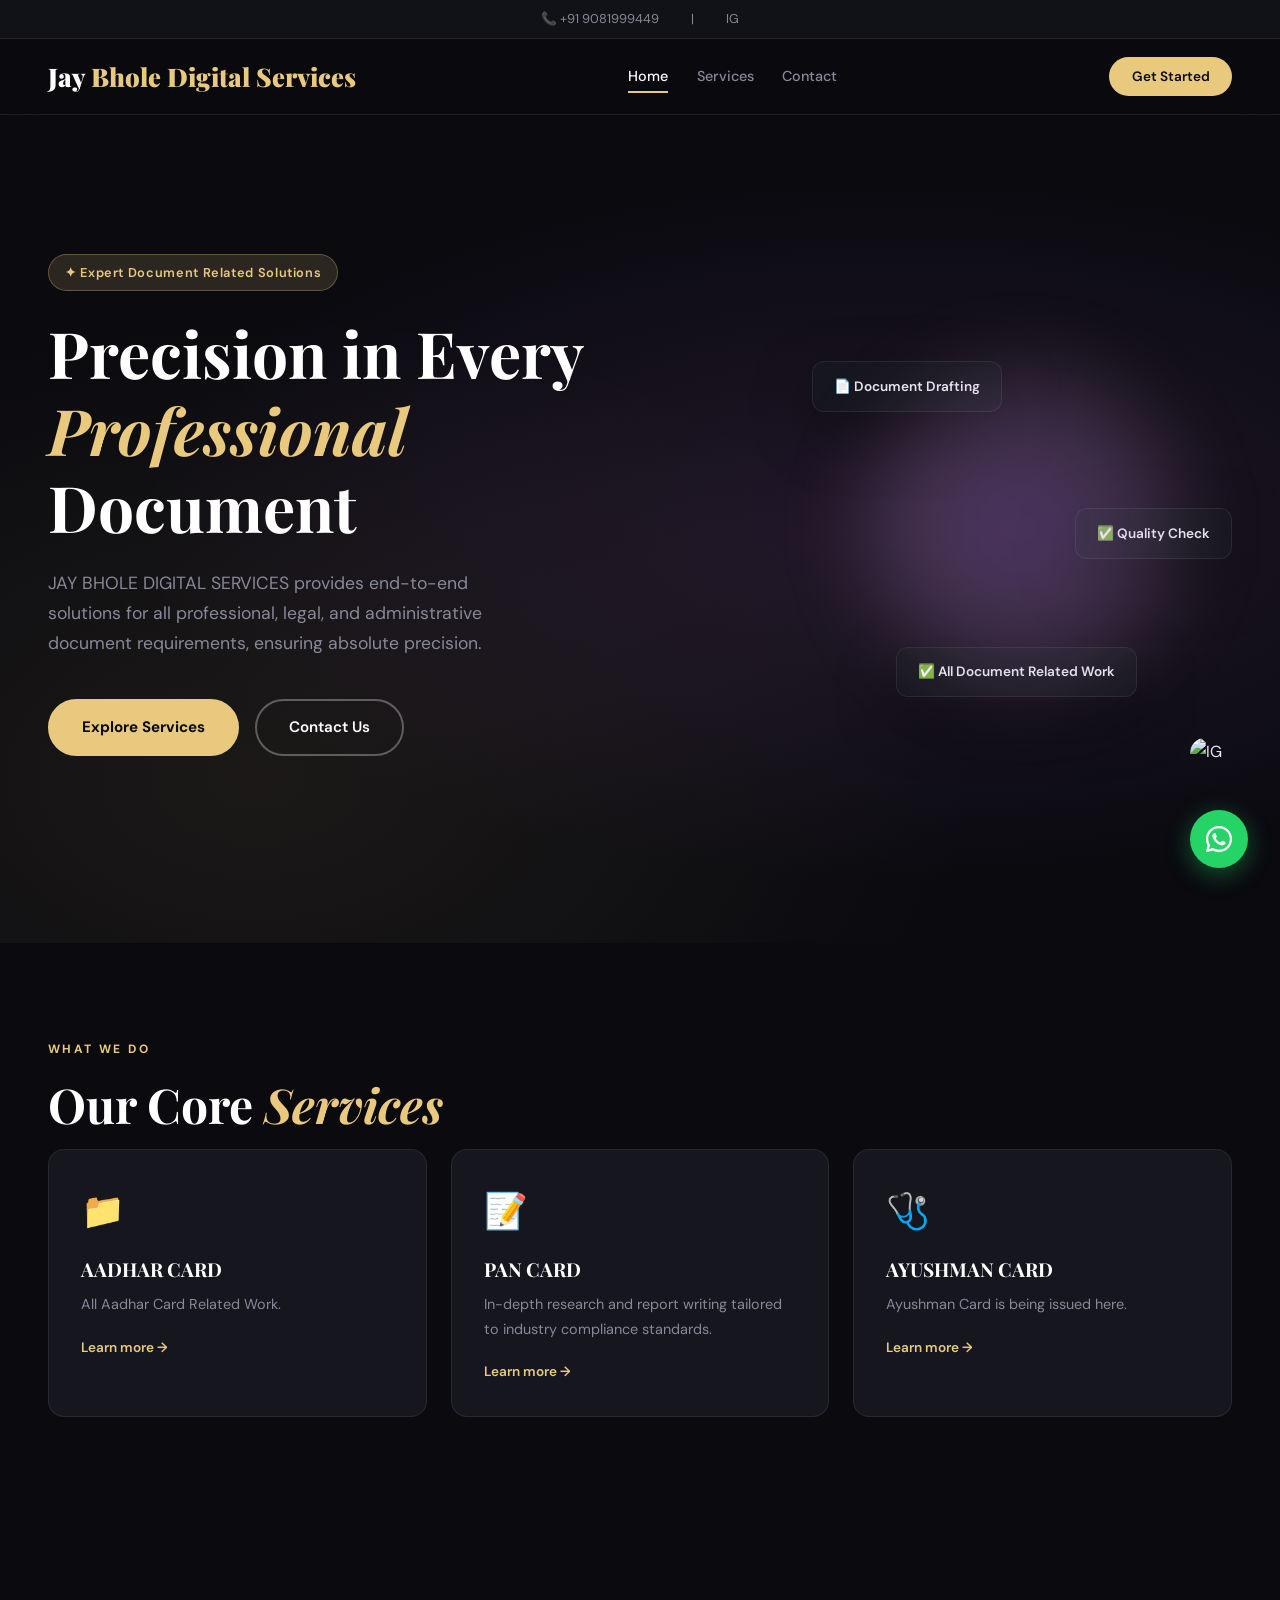
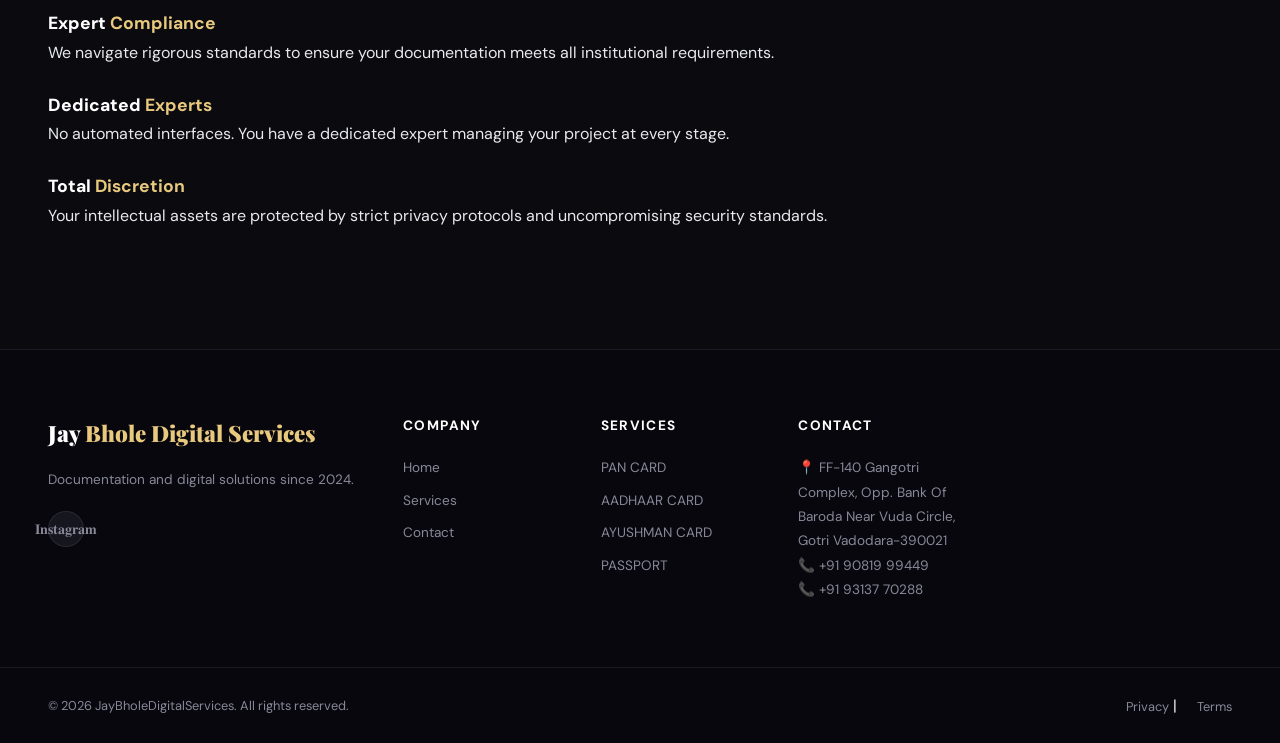
==== index.html @ 0742d1b3 "Update index.html" ====
<!DOCTYPE html>
<html lang="en">
<head>
  <meta charset="UTF-8" />
  <meta name="viewport" content="width=device-width, initial-scale=1.0"/>
  <title>Jay Bhole Digital Services</title>
  <link rel="preconnect" href="https://fonts.googleapis.com">
  <link href="https://fonts.googleapis.com/css2?family=Playfair+Display:wght@700;900&family=DM+Sans:wght@300;400;500;600&display=swap" rel="stylesheet">
  <link rel="stylesheet" href="style.css">
</head>
<body>

  <!-- HEADER -->
  
  <div class="topbar">
    <span>📞 +91 9081999449</span> |
    <div class="topbar-social">
    <a href="https://www.instagram.com/jay_bhole_digital_services_/">IG</a>
    </div>
  </div>

  <!-- NAVIGATION BAR -->
  
  <nav class="navbar" id="navbar">
    <a href="index.html" class="logo">Jay <span>Bhole</span><span> Digital</span> <span>Services</span></a>
    <div class="nav-links" id="navLinks">
      <a href="index.html" class="active">Home</a>
      <a href="services.html">Services</a>
      <a href="contact.html">Contact</a>
    </div>
    <a href="contact.html" class="btn-nav">Get Started</a>
    <button class="hamburger" onclick="toggleMenu()">☰</button>
  </nav>

  <!-- HERO SECTION -->
  
  <section class="hero">
    <div class="hero-bg"></div>
    <div class="hero-content">
      <span class="badge">✦ Expert Document Related Solutions</span>
      <h1>Precision in Every<br><em>Professional</em> Document</h1>
      <p>JAY BHOLE DIGITAL SERVICES provides end-to-end solutions for all professional, legal, and administrative document requirements, ensuring absolute precision.</p>
      <div class="hero-btns">
        <a href="services.html" class="btn-primary">Explore Services</a>
        <a href="contact.html" class="btn-outline">Contact Us</a>
      </div>
    </div>
    <div class="hero-visual">
      <div class="hero-card card1">📄 Document Drafting</div>
      <div class="hero-card card2">✅ Quality Check</div>
      <div class="hero-card card3">✅ All Document Related Work</div>
      <div class="hero-orb"></div>
    </div>
  </section>

  <!-- WHAT WE DO -->
  
  <section class="section services-preview">
    <div class="section-label">What We Do</div>
    <h2 class="section-title">Our Core <em>Services</em></h2>
    <div class="cards-grid">
      <div class="card">
        <div class="card-icon">📁</div>
        <h3>AADHAR CARD</h3>
        <p>All Aadhar Card Related Work.</p>
        <a href="services.html">Learn more →</a>
      </div>
      <div class="card">
        <div class="card-icon">📝</div>
        <h3>PAN CARD</h3>
        <p>In-depth research and report writing tailored to industry compliance standards.</p>
        <a href="services.html">Learn more →</a>
      </div>
      <div class="card">
        <div class="card-icon">🩺</div>
        <h3>AYUSHMAN CARD</h3>
        <p>Ayushman Card is being issued here.</p>
        <a href="services.html">Learn more →</a>
      </div>
    </div>
  </section>

  <!-- WHY CHOOSE US -->
  <section class="section why-us">
<div class="why-point">
  <p><strong>Expert<span> Compliance</span><br></strong> We navigate rigorous standards to ensure your documentation meets all institutional requirements.</p>
</div>

<div class="why-point">
  <p><strong>Dedicated<span> Experts</span><br></strong> No automated interfaces. You have a dedicated expert managing your project at every stage.</p>
</div>

<div class="why-point">
  <p><strong>Total<span> Discretion</span><br></strong> Your intellectual assets are protected by strict privacy protocols and uncompromising security standards.</p>
</div>
  </section>

  <!-- FOOTER -->
  <footer class="footer">
    <div class="footer-top">
      <div class="footer-col">
        <div class="logo">Jay<span> Bhole</span><span> Digital</span> <span>Services</span></div>
        <p>Documentation and digital solutions since 2024.</p>
        <div class="social-links">
          <a href="https://www.instagram.com/jay_bhole_digital_services_/">𝐈𝐧𝐬𝐭𝐚𝐠𝐫𝐚𝐦</a>
        </div>
      </div>
      <div class="footer-col">
        <h4>Company</h4>
        <a href="index.html">Home</a>
        <a href="services.html">Services</a>
        <a href="contact.html">Contact</a>
      </div>
      <div class="footer-col">
        <h4>Services</h4>
        <a href="services.html">PAN CARD</a>
        <a href="services.html">AADHAAR CARD</a>
        <a href="services.html">AYUSHMAN CARD</a>
        <a href="services.html">PASSPORT</a>
      </div>
      <div class="footer-col">
        <h4>Contact</h4>
        <p>📍 FF-140 Gangotri Complex, Opp. Bank Of Baroda Near Vuda Circle, Gotri Vadodara-390021</p>
        <p>📞 +91 90819 99449</p>
        <p>📞 +91 93137 70288</p>
      </div>
    </div>
    <div class="footer-bottom">
      <p>© 2026 JayBholeDigitalServices. All rights reserved.</p>
      <div><a href="privacy.html">Privacy</a> | <a href="terms.html">Terms</a></div>
    </div>
  </footer>
  
<!-- INSTAGRAM -->
  
  <a href="https://www.instagram.com/jay_bhole_digital_services_/" class="float-insta" target="_blank">
    <img src="https://upload.wikimedia.org/wikipedia/commons/e/e7/Instagram_logo_2016.svg" alt="IG">
  </a>

  
  <!-- WHATSAPP -->
  
  <a href="https://wa.me/919081999449" class="whatsapp-float" target="_blank">
    <svg viewBox="0 0 32 32" fill="white" width="30" height="30">
      <path d="M16 2C8.268 2 2 8.268 2 16c0 2.49.655 4.829 1.8 6.85L2 30l7.35-1.775A13.94 13.94 0 0 0 16 30c7.732 0 14-6.268 14-14S23.732 2 16 2zm0 25.5a11.44 11.44 0 0 1-5.82-1.587l-.418-.247-4.36 1.053 1.083-4.243-.272-.435A11.46 11.46 0 0 1 4.5 16C4.5 9.649 9.649 4.5 16 4.5S27.5 9.649 27.5 16 22.351 27.5 16 27.5zm6.29-8.46c-.344-.172-2.036-1.004-2.352-1.118-.316-.115-.546-.172-.776.172-.23.344-.892 1.118-1.093 1.348-.2.23-.402.258-.746.086-.344-.172-1.452-.535-2.768-1.708-1.022-.912-1.713-2.038-1.913-2.382-.2-.344-.021-.53.15-.701.154-.154.344-.402.516-.603.172-.2.23-.344.344-.573.115-.23.057-.43-.029-.603-.086-.172-.776-1.87-1.063-2.56-.28-.672-.564-.58-.776-.59l-.66-.011a1.267 1.267 0 0 0-.918.43c-.316.344-1.207 1.18-1.207 2.876s1.235 3.337 1.407 3.567c.172.23 2.43 3.71 5.886 5.204.823.355 1.466.567 1.967.726.826.263 1.578.226 2.172.137.662-.099 2.036-.832 2.323-1.635.287-.803.287-1.491.2-1.635-.086-.143-.315-.23-.66-.402z"/>
    </svg>
  </a>

  <!-- BACK TO TOP -->
  
  <button class="back-to-top" id  ="backTop" onclick="window.scrollTo({top:0,behavior:'smooth'})">↑</button>


  <script src="main.js"></script>
  
</body>
</html>
---- style.css ----
/* =============================================
   NEXACORE — Global Stylesheet
   ============================================= */

@import url('https://fonts.googleapis.com/css2?family=Playfair+Display:ital,wght@0,700;0,900;1,700&family=DM+Sans:wght@300;400;500;600&display=swap');

:root {
  --dark: #0a0a0f;
  --dark2: #111118;
  --card-bg: #16161f;
  --border: rgba(255,255,255,0.08);
  --accent: #e8c97e;
  --accent2: #c084fc;
  --text: #e8e8f0;
  --muted: #888899;
  --white: #ffffff;
  --radius: 16px;
  --shadow: 0 20px 60px rgba(0,0,0,0.4);
}

*, *::before, *::after { box-sizing: border-box; margin: 0; padding: 0; }

html { scroll-behavior: smooth; }

body {
  font-family: 'DM Sans', sans-serif;
  background: var(--dark);
  color: var(--text);
  line-height: 1.7;
  overflow-x: hidden;
}

h1, h2, h3 { font-family: 'Playfair Display', serif; line-height: 1.2; }
em { font-style: italic; color: var(--accent); }
a { text-decoration: none; color: inherit; }
img { max-width: 100%; }

/* ---- TOPBAR ---- */
.topbar {
  background: var(--dark2);
  border-bottom: 1px solid var(--border);
  display: flex; align-items: center; justify-content: center; gap: 2rem;
  padding: 8px 2rem; font-size: 0.8rem; color: var(--muted);
  flex-wrap: wrap;
}
.topbar-social { display: flex; gap: 1rem; }
.topbar-social a { color: var(--muted); transition: color .2s; }
.topbar-social a:hover { color: var(--accent); }

/* ---- NAVBAR ---- */
.navbar {
  position: sticky; top: 0; z-index: 1000;
  display: flex; align-items: center; justify-content: space-between;
  padding: 1rem 3rem;
  background: rgba(10,10,15,0.92);
  backdrop-filter: blur(20px);
  border-bottom: 1px solid var(--border);
  transition: all 0.3s;
}
.navbar.scrolled { padding: 0.6rem 3rem; box-shadow: 0 4px 30px rgba(0,0,0,0.5); }
.logo { font-family: 'Playfair Display', serif; font-size: 1.6rem; font-weight: 900; color: var(--white); }
.logo span { color: var(--accent); }
.nav-links { display: flex; gap: 1.8rem; }
.nav-links a { font-size: 0.9rem; font-weight: 500; color: var(--muted); transition: color .2s; position: relative; }
.nav-links a::after { content:''; position:absolute; bottom:-4px; left:0; width:0; height:2px; background:var(--accent); transition:width .3s; }
.nav-links a:hover, .nav-links a.active { color: var(--white); }
.nav-links a:hover::after, .nav-links a.active::after { width: 100%; }
.btn-nav {
  background: var(--accent); color: var(--dark);
  padding: 0.5rem 1.4rem; border-radius: 50px;
  font-size: 0.85rem; font-weight: 600; transition: transform .2s, opacity .2s;
}
.btn-nav:hover { opacity: 0.85; transform: translateY(-1px); }
.hamburger { display: none; background: none; border: none; color: var(--white); font-size: 1.5rem; cursor: pointer; }

/* ---- BUTTONS ---- */
.btn-primary {
  display: inline-block;
  background: var(--accent); color: var(--dark);
  padding: 0.85rem 2rem; border-radius: 50px;
  font-weight: 700; font-size: 0.95rem; transition: all .2s;
  border: 2px solid var(--accent);
}
.btn-primary:hover { background: transparent; color: var(--accent); transform: translateY(-2px); }

.btn-outline {
  display: inline-block;
  background: transparent; color: var(--white);
  padding: 0.85rem 2rem; border-radius: 50px;
  font-weight: 600; font-size: 0.95rem;
  border: 2px solid rgba(255,255,255,0.3); transition: all .2s;
}
.btn-outline:hover { border-color: var(--accent); color: var(--accent); transform: translateY(-2px); }

/* ---- HERO ---- */
.hero {
  min-height: 92vh; display: flex; align-items: center; justify-content: space-between;
  padding: 5rem 3rem;
  position: relative; overflow: hidden;
  gap: 3rem;
}
.hero-bg {
  position: absolute; inset: 0; z-index: 0;
  background: radial-gradient(ellipse at 70% 50%, rgba(200,120,240,0.12) 0%, transparent 60%),
              radial-gradient(ellipse at 20% 80%, rgba(232,201,126,0.08) 0%, transparent 50%);
}
.hero-content { position: relative; z-index: 1; max-width: 600px; }
.badge {
  display: inline-block; background: rgba(232,201,126,0.15); color: var(--accent);
  border: 1px solid rgba(232,201,126,0.3); padding: 0.4rem 1rem; border-radius: 50px;
  font-size: 0.8rem; font-weight: 600; margin-bottom: 1.5rem; letter-spacing: 0.05em;
}
.hero h1 { font-size: clamp(2.5rem, 5vw, 4rem); color: var(--white); margin-bottom: 1.5rem; }
.hero p { font-size: 1.1rem; color: var(--muted); margin-bottom: 2.5rem; max-width: 480px; }
.hero-btns { display: flex; gap: 1rem; flex-wrap: wrap; margin-bottom: 3rem; }
.hero-stats { display: flex; gap: 2.5rem; }
.hero-stats div { display: flex; flex-direction: column; }
.hero-stats strong { font-size: 1.8rem; font-family: 'Playfair Display', serif; color: var(--accent); }
.hero-stats span { font-size: 0.8rem; color: var(--muted); }

.hero-visual { position: relative; z-index: 1; flex: 1; max-width: 420px; height: 420px; }
.hero-orb {
  width: 320px; height: 320px; border-radius: 50%;
  background: radial-gradient(circle, rgba(192,132,252,0.3), rgba(232,201,126,0.1));
  position: absolute; top: 50%; left: 50%; transform: translate(-50%,-50%);
  filter: blur(40px); animation: pulse 4s ease-in-out infinite alternate;
}
@keyframes pulse { from { transform: translate(-50%,-50%) scale(1); } to { transform: translate(-50%,-50%) scale(1.15); } }

.hero-card {
  position: absolute; background: var(--card-bg); border: 1px solid var(--border);
  padding: 0.8rem 1.3rem; border-radius: 12px; font-size: 0.85rem; font-weight: 600;
  backdrop-filter: blur(10px); box-shadow: var(--shadow);
  animation: float 3s ease-in-out infinite;
}
.hero-card.card1 { top: 10%; left: 0; animation-delay: 0s; }
.hero-card.card2 { top: 45%; right: 0; animation-delay: 0.8s; }
.hero-card.card3 { bottom: 10%; left: 20%; animation-delay: 1.5s; }
@keyframes float { 0%,100% { transform: translateY(0); } 50% { transform: translateY(-12px); } }

/* ---- TRUSTED ---- */
.trusted {
  background: var(--dark2); border-top: 1px solid var(--border); border-bottom: 1px solid var(--border);
  padding: 2.5rem 3rem; text-align: center;
}
.trusted p { color: var(--muted); font-size: 0.85rem; margin-bottom: 1.5rem; letter-spacing: 0.1em; text-transform: uppercase; }
.trust-logos { display: flex; justify-content: center; gap: 3rem; flex-wrap: wrap; }
.trust-logos span { font-family: 'Playfair Display', serif; font-weight: 700; color: rgba(255,255,255,0.2); font-size: 1rem; letter-spacing: 0.15em; transition: color .3s; cursor: default; }
.trust-logos span:hover { color: var(--accent); }

/* ---- SECTIONS ---- */
.section { padding: 6rem 3rem; }
.section-label { font-size: 0.75rem; font-weight: 700; letter-spacing: 0.2em; text-transform: uppercase; color: var(--accent); margin-bottom: 1rem; }
.section-title { font-size: clamp(2rem, 4vw, 3rem); color: var(--white); margin-bottom: 1rem; }
.section-sub { color: var(--muted); max-width: 520px; margin-bottom: 3rem; }

/* ---- CARDS GRID ---- */
.cards-grid {
  display: grid; grid-template-columns: repeat(auto-fill, minmax(280px, 1fr)); gap: 1.5rem;
}
.card {
  background: var(--card-bg); border: 1px solid var(--border); border-radius: var(--radius);
  padding: 2rem; transition: all 0.3s;
}
.card:hover { transform: translateY(-6px); border-color: rgba(232,201,126,0.3); box-shadow: 0 20px 40px rgba(0,0,0,0.4); }
.card-icon { font-size: 2.2rem; margin-bottom: 1rem; }
.card h3 { font-size: 1.2rem; color: var(--white); margin-bottom: 0.7rem; }
.card p { color: var(--muted); font-size: 0.9rem; margin-bottom: 1rem; }
.card a { color: var(--accent); font-size: 0.85rem; font-weight: 600; }
.card a:hover { text-decoration: underline; }

/* ---- WHY US ---- */
/* Styling for the NexaCore-style bolding in text */
.why-point p strong {
    font-weight: 800;
    color: var(--white); /* Keeps the first part white/bold */
    font-size: 1.1rem;   /* Makes it stand out slightly */
}

.why-point p span {
    color: var(--accent); /* This is your gold/green NexaCore color */
    font-weight: 700;
    text-transform: capitalize; /* Optional: ensures it looks neat */
}

/* Adds some spacing between the points */
.why-point {
    margin-bottom: 1.5rem;
}




/* ---- CTA BANNER ---- */
.cta-banner {
  background: linear-gradient(135deg, #1a0533, #2d1057);
  border-top: 1px solid rgba(192,132,252,0.2); border-bottom: 1px solid rgba(192,132,252,0.2);
  padding: 5rem 3rem; text-align: center;
}
.cta-banner h2 { font-size: clamp(1.8rem, 3vw, 2.8rem); color: var(--white); margin-bottom: 1rem; }
.cta-banner p { color: var(--muted); margin-bottom: 2rem; }


/* ---- FOOTER ---- */
.footer { background: #07070d; border-top: 1px solid var(--border); }
.footer-top { display: grid; grid-template-columns: 2fr 1fr 1fr 1fr 1.5fr; gap: 2.5rem; padding: 4rem 3rem; }
.footer-col .logo { font-size: 1.4rem; margin-bottom: 1rem; display: block; }
.footer-col p { color: var(--muted); font-size: 0.85rem; line-height: 1.8; }
.footer-col h4 { font-size: 0.85rem; font-weight: 700; letter-spacing: 0.1em; text-transform: uppercase; color: var(--white); margin-bottom: 1.2rem; }
.footer-col a { display: block; color: var(--muted); font-size: 0.85rem; margin-bottom: 0.6rem; transition: color .2s; }
.footer-col a:hover { color: var(--accent); }
.social-links { display: flex; gap: 0.8rem; margin-top: 1.2rem; }
.social-links a { width: 36px; height: 36px; background: var(--card-bg); border: 1px solid var(--border); border-radius: 50%; display: flex; align-items: center; justify-content: center; font-size: 0.9rem; transition: all .2s; }
.social-links a:hover { border-color: var(--accent); transform: translateY(-2px); }
.footer-bottom { border-top: 1px solid var(--border); padding: 1.5rem 3rem; display: flex; justify-content: space-between; align-items: center; }
.footer-bottom p, .footer-bottom a { color: var(--muted); font-size: 0.8rem; }
.footer-bottom a { margin-left: 1rem; }
.footer-bottom a:hover { color: var(--accent); }

/* ---- WHATSAPP FLOAT ---- */
.whatsapp-float {
  position: fixed; 
  bottom: 2rem; /* 32px */
  right: 2rem; 
  z-index: 9999;
  width: 58px; 
  height: 58px; 
  background: #25D366; 
  border-radius: 50%;
  display: flex; 
  align-items: center; 
  justify-content: center;
  box-shadow: 0 6px 25px rgba(37,211,102,0.4); 
  transition: all 0.3s;
  animation: whatsappBounce 2s infinite;
}



/* ---- BACK TO TOP ---- */
.back-to-top {
  position: fixed; bottom: 6.5rem; right: 2.2rem; z-index: 9999;
  width: 42px; height: 42px; background: var(--card-bg); border: 1px solid var(--border);
  color: var(--white); border-radius: 50%; font-size: 1rem; cursor: pointer;
  display: none; align-items: center; justify-content: center; transition: all .2s;
}
.back-to-top.show { display: flex; }
.back-to-top:hover { background: var(--accent); color: var(--dark); border-color: var(--accent); }

/* ---- PAGE HERO (inner pages) ---- */
.page-hero {
  padding: 7rem 3rem 4rem; text-align: center;
  background: radial-gradient(ellipse at center, rgba(192,132,252,0.1) 0%, transparent 70%);
  border-bottom: 1px solid var(--border);
}
.page-hero .badge { margin-bottom: 1rem; }
.page-hero h1 { font-size: clamp(2rem, 4vw, 3.5rem); color: var(--white); margin-bottom: 1rem; }
.page-hero p { color: var(--muted); font-size: 1.05rem; max-width: 560px; margin: 0 auto; }

/* ---- BREADCRUMB ---- */
.breadcrumb { padding: 1rem 3rem; background: var(--dark2); border-bottom: 1px solid var(--border); font-size: 0.8rem; color: var(--muted); }
.breadcrumb a { color: var(--accent); }





/* ---- CONTACT ---- */
.contact-grid { display: grid; grid-template-columns: 1fr 1.5fr; gap: 3rem; }
.contact-info { display: flex; flex-direction: column; gap: 1.5rem; }
.contact-item { display: flex; gap: 1rem; align-items: flex-start; }
.contact-icon { width: 46px; height: 46px; background: rgba(232,201,126,0.1); border: 1px solid rgba(232,201,126,0.2); border-radius: 12px; display: flex; align-items: center; justify-content: center; font-size: 1.2rem; flex-shrink: 0; }
.contact-item h4 { font-size: 0.9rem; color: var(--white); margin-bottom: 0.2rem; }
.contact-item p { font-size: 0.85rem; color: var(--muted); }
.contact-form { display: flex; flex-direction: column; gap: 1.2rem; }
.form-row { display: grid; grid-template-columns: 1fr 1fr; gap: 1rem; }
.form-group { display: flex; flex-direction: column; gap: 0.4rem; }
.form-group label { font-size: 0.8rem; font-weight: 600; color: var(--muted); text-transform: uppercase; letter-spacing: 0.05em; }
.form-group input, .form-group textarea, .form-group select {
  padding: 0.9rem 1.2rem; background: var(--card-bg); border: 1px solid var(--border);
  border-radius: 10px; color: var(--white); font-family: 'DM Sans', sans-serif;
  font-size: 0.9rem; outline: none; transition: border-color .2s;
}
.form-group input:focus, .form-group textarea:focus, .form-group select:focus { border-color: var(--accent); }
.form-group textarea { min-height: 140px; resize: vertical; }
.form-group select option { background: var(--dark); }
.form-submit { background: var(--accent); color: var(--dark); padding: 1rem 2.5rem; border: none; border-radius: 50px; font-weight: 700; font-size: 1rem; cursor: pointer; transition: all .2s; width: fit-content; }
.form-submit:hover { opacity: 0.85; transform: translateY(-2px); }
.map-embed { margin-top: 2rem; border-radius: var(--radius); overflow: hidden; border: 1px solid var(--border); background: var(--card-bg); height: 220px; display: flex; align-items: center; justify-content: center; color: var(--muted); font-size: 0.9rem; }





/* ---- SERVICES PAGE ---- */
.services-detail { display: grid; grid-template-columns: 1fr 1fr; gap: 2rem; }
.service-block { background: var(--card-bg); border: 1px solid var(--border); border-radius: var(--radius); padding: 2.5rem; transition: all 0.3s; }
.service-block:hover { border-color: rgba(232,201,126,0.3); transform: translateY(-4px); }
.service-block .svc-icon { font-size: 2.5rem; margin-bottom: 1.2rem; }
.service-block h3 { font-size: 1.4rem; color: var(--white); margin-bottom: 1rem; }
.service-block p { color: var(--muted); font-size: 0.9rem; margin-bottom: 1.2rem; }
.service-block ul { list-style: none; display: flex; flex-direction: column; gap: 0.5rem; }
.service-block ul li { font-size: 0.85rem; color: var(--text); padding-left: 1.2rem; position: relative; }
.service-block ul li::before { content: '→'; position: absolute; left: 0; color: var(--accent); }




/* ---- PRIVACY / TERMS ---- */
.legal-content { max-width: 800px; margin: 0 auto; }
.legal-content h2 { color: var(--white); font-size: 1.5rem; margin: 2rem 0 1rem; }
.legal-content p { color: var(--muted); font-size: 0.92rem; margin-bottom: 1rem; }
.legal-content ul { list-style: disc; padding-left: 1.5rem; color: var(--muted); font-size: 0.92rem; margin-bottom: 1rem; }
.legal-content ul li { margin-bottom: 0.4rem; }

/* ---- COOKIE BANNER ---- */
.cookie-banner {
  position: fixed; bottom: 0; left: 0; right: 0; z-index: 9998;
  background: var(--dark2); border-top: 1px solid var(--border);
  padding: 1.2rem 3rem; display: flex; align-items: center; justify-content: space-between; gap: 1.5rem;
  flex-wrap: wrap; font-size: 0.85rem; color: var(--muted);
}
.cookie-banner a { color: var(--accent); }
.cookie-btns { display: flex; gap: 0.8rem; }
.cookie-accept { background: var(--accent); color: var(--dark); padding: 0.5rem 1.3rem; border-radius: 50px; border: none; font-weight: 700; cursor: pointer; font-size: 0.85rem; }
.cookie-decline { background: transparent; color: var(--muted); padding: 0.5rem 1.3rem; border-radius: 50px; border: 1px solid var(--border); cursor: pointer; font-size: 0.85rem; }




/* ---- RESPONSIVE ---- */
@media (max-width: 1024px) {
  .footer-top { grid-template-columns: 1fr 1fr; }
  .about-story, .contact-grid, .blog-full-grid { grid-template-columns: 1fr; }
  .why-us { flex-direction: column; }
  .services-detail { grid-template-columns: 1fr; }
  .milestones { grid-template-columns: repeat(2,1fr); }
}

@media (max-width: 768px) {
  .navbar { padding: 1rem 1.5rem; }
  .nav-links { display: none; flex-direction: column; position: absolute; top: 100%; left: 0; right: 0; background: var(--dark2); padding: 1.5rem; border-bottom: 1px solid var(--border); gap: 1.2rem; }
  .nav-links.open { display: flex; }
  .hamburger { display: block; }
  .btn-nav { display: none; }
  .hero { flex-direction: column; padding: 4rem 1.5rem; text-align: center; }
  .hero-visual { display: none; }
  .hero-btns { justify-content: center; }
  .hero-stats { justify-content: center; }
  .section { padding: 4rem 1.5rem; }
  .cta-banner { padding: 3rem 1.5rem; }
  .footer-top { grid-template-columns: 1fr; padding: 2.5rem 1.5rem; }
  .footer-bottom { flex-direction: column; gap: 0.5rem; text-align: center; padding: 1.2rem 1.5rem; }
  .cookie-banner { padding: 1rem 1.5rem; }
  .topbar { display: none; }
  .trusted { padding: 2rem 1.5rem; }
  .trust-logos { gap: 1.5rem; }
  .form-row { grid-template-columns: 1fr; }
  .blog-post-card { flex-direction: column; }
  .job-card { flex-direction: column; align-items: flex-start; gap: 1rem; }
}

/* ---- Instagram Float---- */
.float-insta{
  position: fixed;
  width: 58px; 
  height: 58px;
  /* Increase bottom to 6.5rem so it sits above the 2rem WhatsApp button */
  bottom: 6.5rem; 
  right: 2rem; 
  border-radius:50%;
  background-color: transparent; 
  display: flex;
  align-items: center;
  justify-content: center;
  z-index: 9999; /* Ensure z-index matches or exceeds WhatsApp */
  transition: all 0.3s ease;
  animation: whatsappBounce 2s infinite;
}

.float-insta img {
  width: 100%;
  height: 100%;
  object-fit: contain;
  border-radius: 15px;
}

/* Updated Hover to prevent animation glitching */
.float-insta:hover, .whatsapp-float:hover {
  transform: scale(1.1);
  animation: none; /* Stops bouncing when you hover to make clicking easier */
}
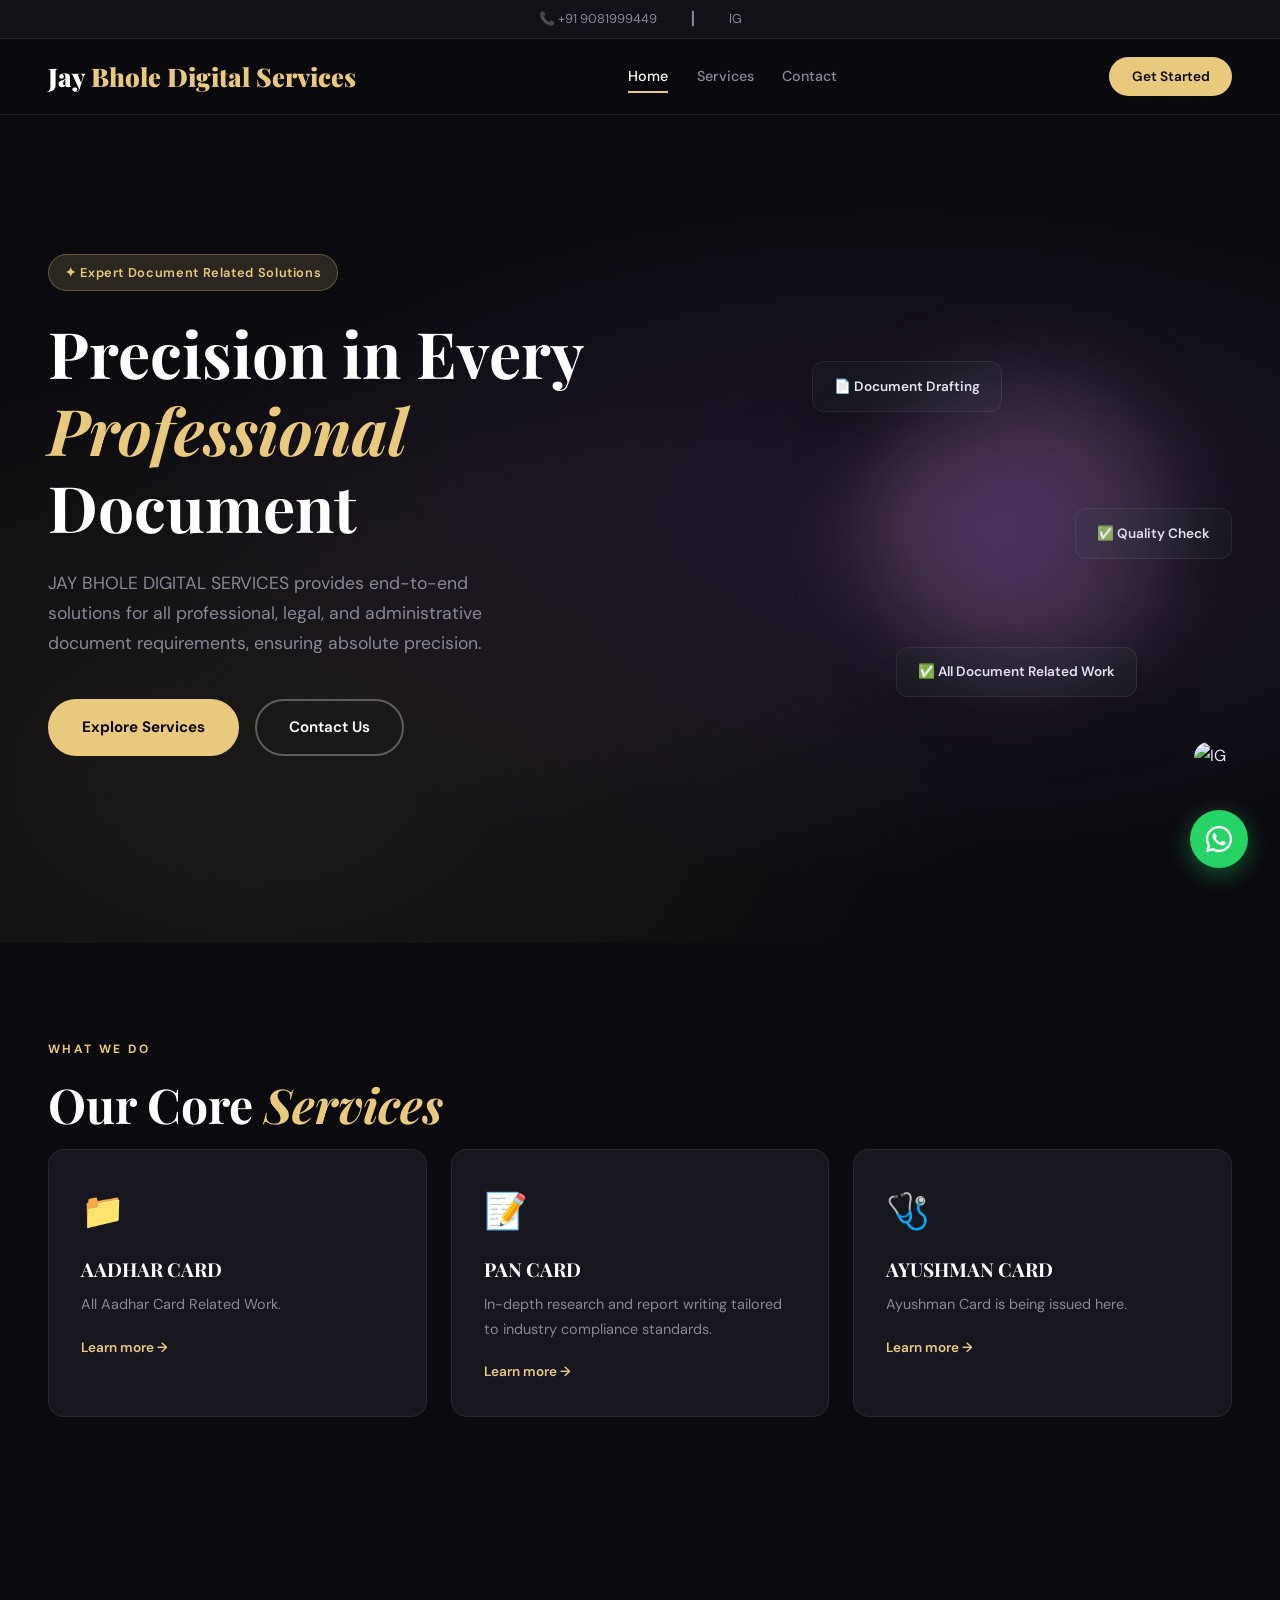
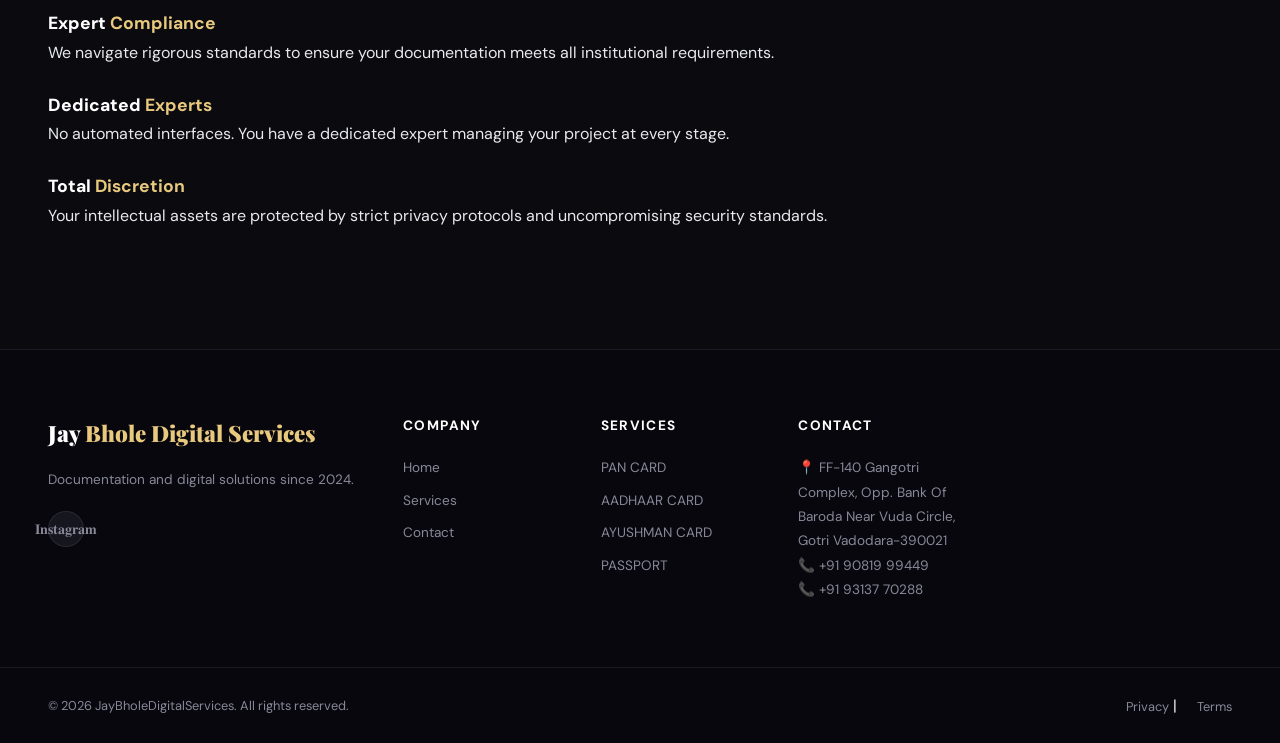
==== commit 82da2beb: "Update index.html" ====
--- a/index.html
+++ b/index.html
@@ -13,7 +13,7 @@
   <!-- HEADER -->
   
   <div class="topbar">
-    <span>📞 +91 9081999449</span> |
+    <span>📞 +91 9081999449</span> ┃
     <div class="topbar-social">
     <a href="https://www.instagram.com/jay_bhole_digital_services_/">IG</a>
     </div>
--- a/style.css
+++ b/style.css
@@ -168,6 +168,28 @@
 .card p { color: var(--muted); font-size: 0.9rem; margin-bottom: 1rem; }
 .card a { color: var(--accent); font-size: 0.85rem; font-weight: 600; }
 .card a:hover { text-decoration: underline; }
+
+.services-detail {
+    display: grid;
+    /* This forces exactly 3 columns on desktop */
+    grid-template-columns: repeat(3, 1fr); 
+    gap: 30px; /* Space between the cards */
+    padding: 2rem 0;
+}
+
+/* Responsiveness: Adjust for smaller screens */
+@media (max-width: 1024px) {
+    .services-detail {
+        grid-template-columns: repeat(2, 1fr); /* 2 cards per row on tablets */
+    }
+}
+
+@media (max-width: 768px) {
+    .services-detail {
+        grid-template-columns: 1fr; /* 1 card per row on mobile */
+    }
+}
+
 
 /* ---- WHY US ---- */
 /* Styling for the NexaCore-style bolding in text */
@@ -246,6 +268,62 @@
 }
 .back-to-top.show { display: flex; }
 .back-to-top:hover { background: var(--accent); color: var(--dark); border-color: var(--accent); }
+
+/* ---- Back to Top Center ---- */
+.back-to-top-center {
+    position: fixed;
+    bottom: 30px; /* Distance from bottom */
+    left: 50%;
+    transform: translateX(-50%) translateY(100px); /* Hidden by default */
+    
+    background: var(--card-bg);
+    color: var(--white);
+    border: 1px solid var(--border);
+    padding: 12px 24px;
+    border-radius: 50px; /* Pill shape */
+    font-family: 'DM Sans', sans-serif;
+    font-weight: 600;
+    font-size: 0.9rem;
+    cursor: pointer;
+    z-index: 999;
+    transition: all 0.4s cubic-bezier(0.175, 0.885, 0.32, 1.275);
+    display: flex;
+    align-items: center;
+    gap: 8px;
+    box-shadow: var(--shadow);
+    opacity: 0;
+}
+
+/* Make the arrow bold/accented */
+.back-to-top-center span {
+    color: var(--accent);
+    font-size: 1.2rem;
+}
+
+/* Show class (Triggered by main.js) */
+.back-to-top-center.show {
+    transform: translateX(-50%) translateY(0);
+    opacity: 1;
+}
+
+.back-to-top-center:hover {
+    background: var(--accent);
+    color: var(--dark);
+    border-color: var(--accent);
+}
+
+.back-to-top-center:hover span {
+    color: var(--dark);
+}
+
+/* Mobile Adjustment: Move it up slightly if it overlaps floating buttons */
+@media (max-width: 768px) {
+    .back-to-top-center {
+        bottom: 20px;
+        padding: 10px 20px;
+    }
+}
+
 
 /* ---- PAGE HERO (inner pages) ---- */
 .page-hero {
@@ -363,8 +441,8 @@
 /* ---- Instagram Float---- */
 .float-insta{
   position: fixed;
-  width: 58px; 
-  height: 58px;
+  width: 54px; 
+  height: 54px;
   /* Increase bottom to 6.5rem so it sits above the 2rem WhatsApp button */
   bottom: 6.5rem; 
   right: 2rem; 
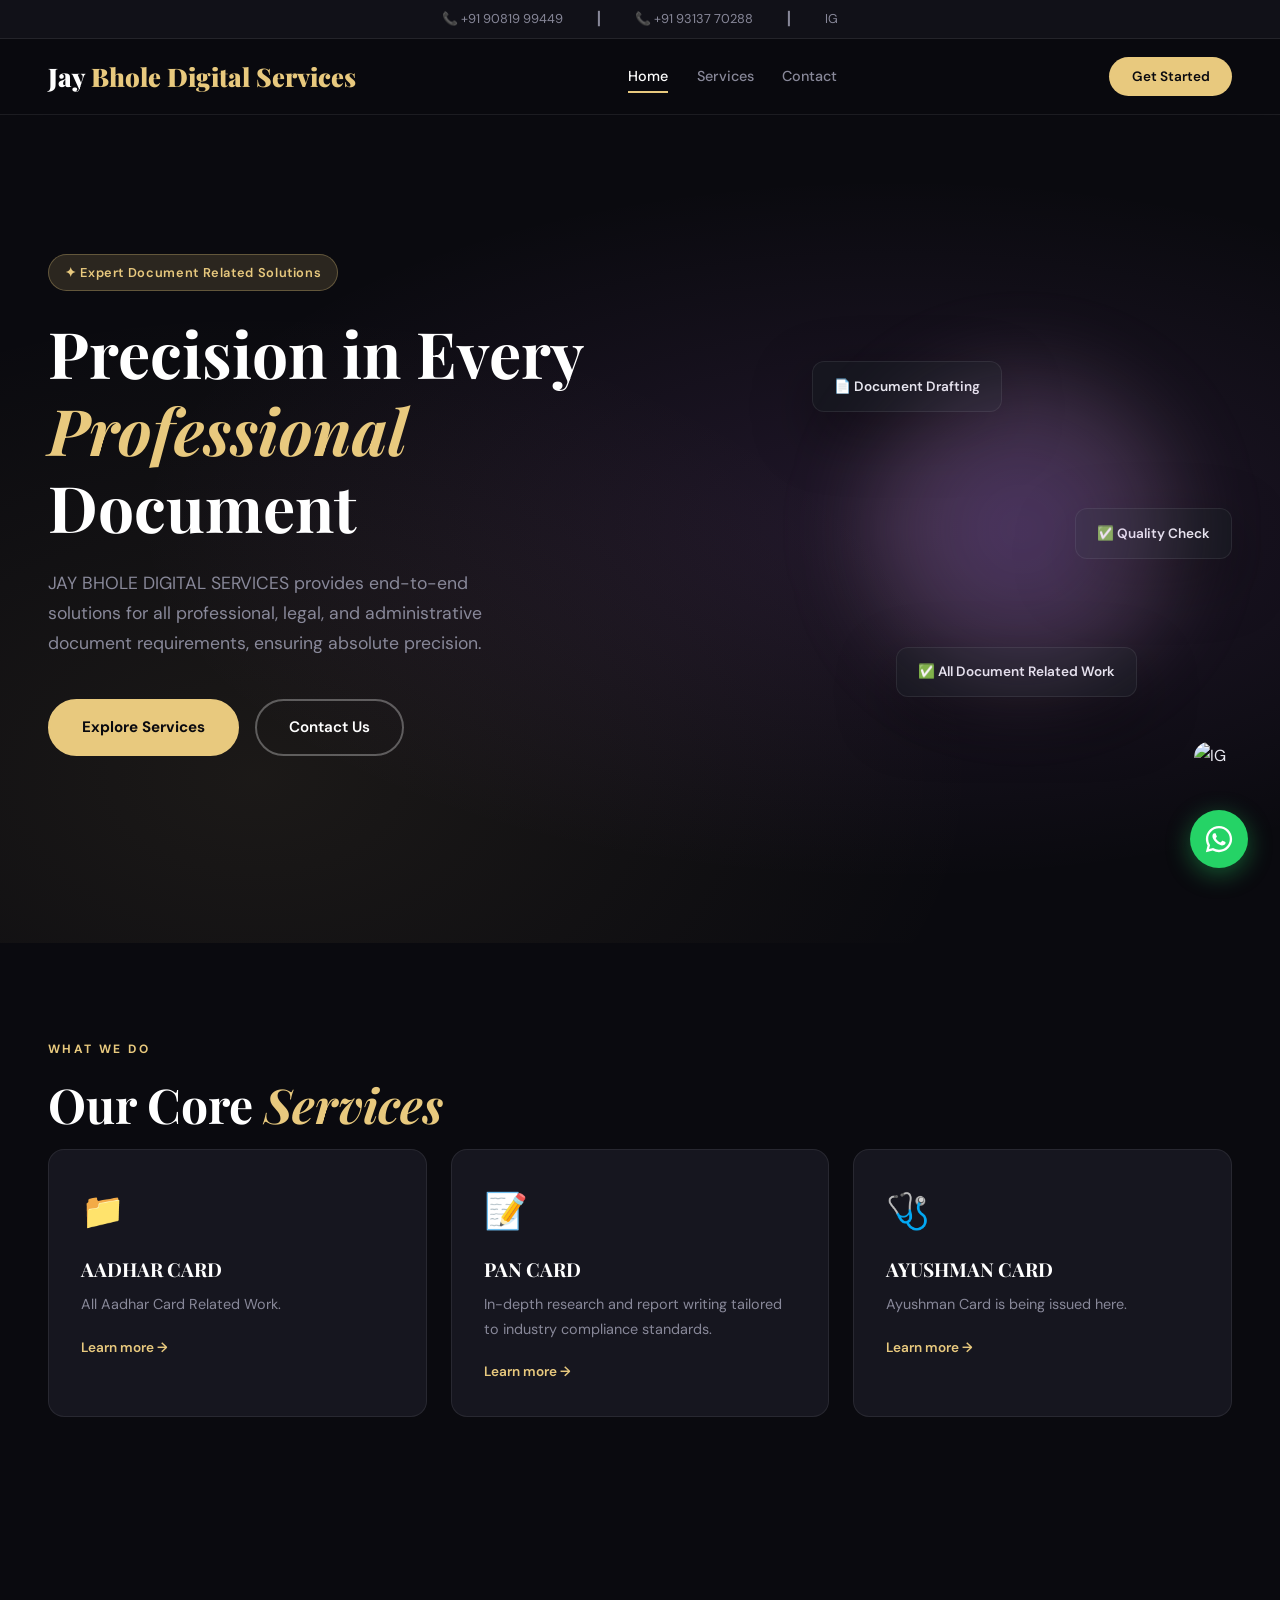
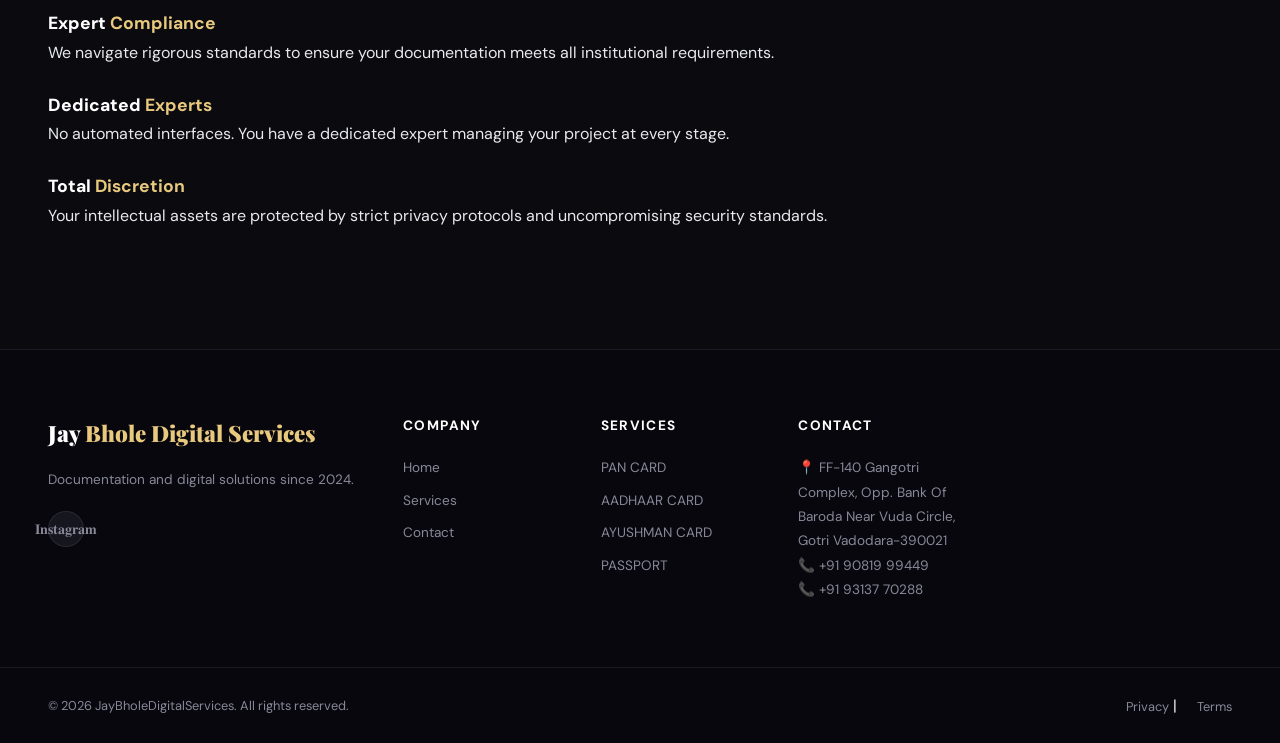
==== commit 81cf8d5b: "Update index.html" ====
--- a/index.html
+++ b/index.html
@@ -13,7 +13,8 @@
   <!-- HEADER -->
   
   <div class="topbar">
-    <span>📞 +91 9081999449</span> ┃
+    <span>📞 +91 90819 99449</span> ┃
+    <span>📞 +91 93137 70288</span>┃ 
     <div class="topbar-social">
     <a href="https://www.instagram.com/jay_bhole_digital_services_/">IG</a>
     </div>
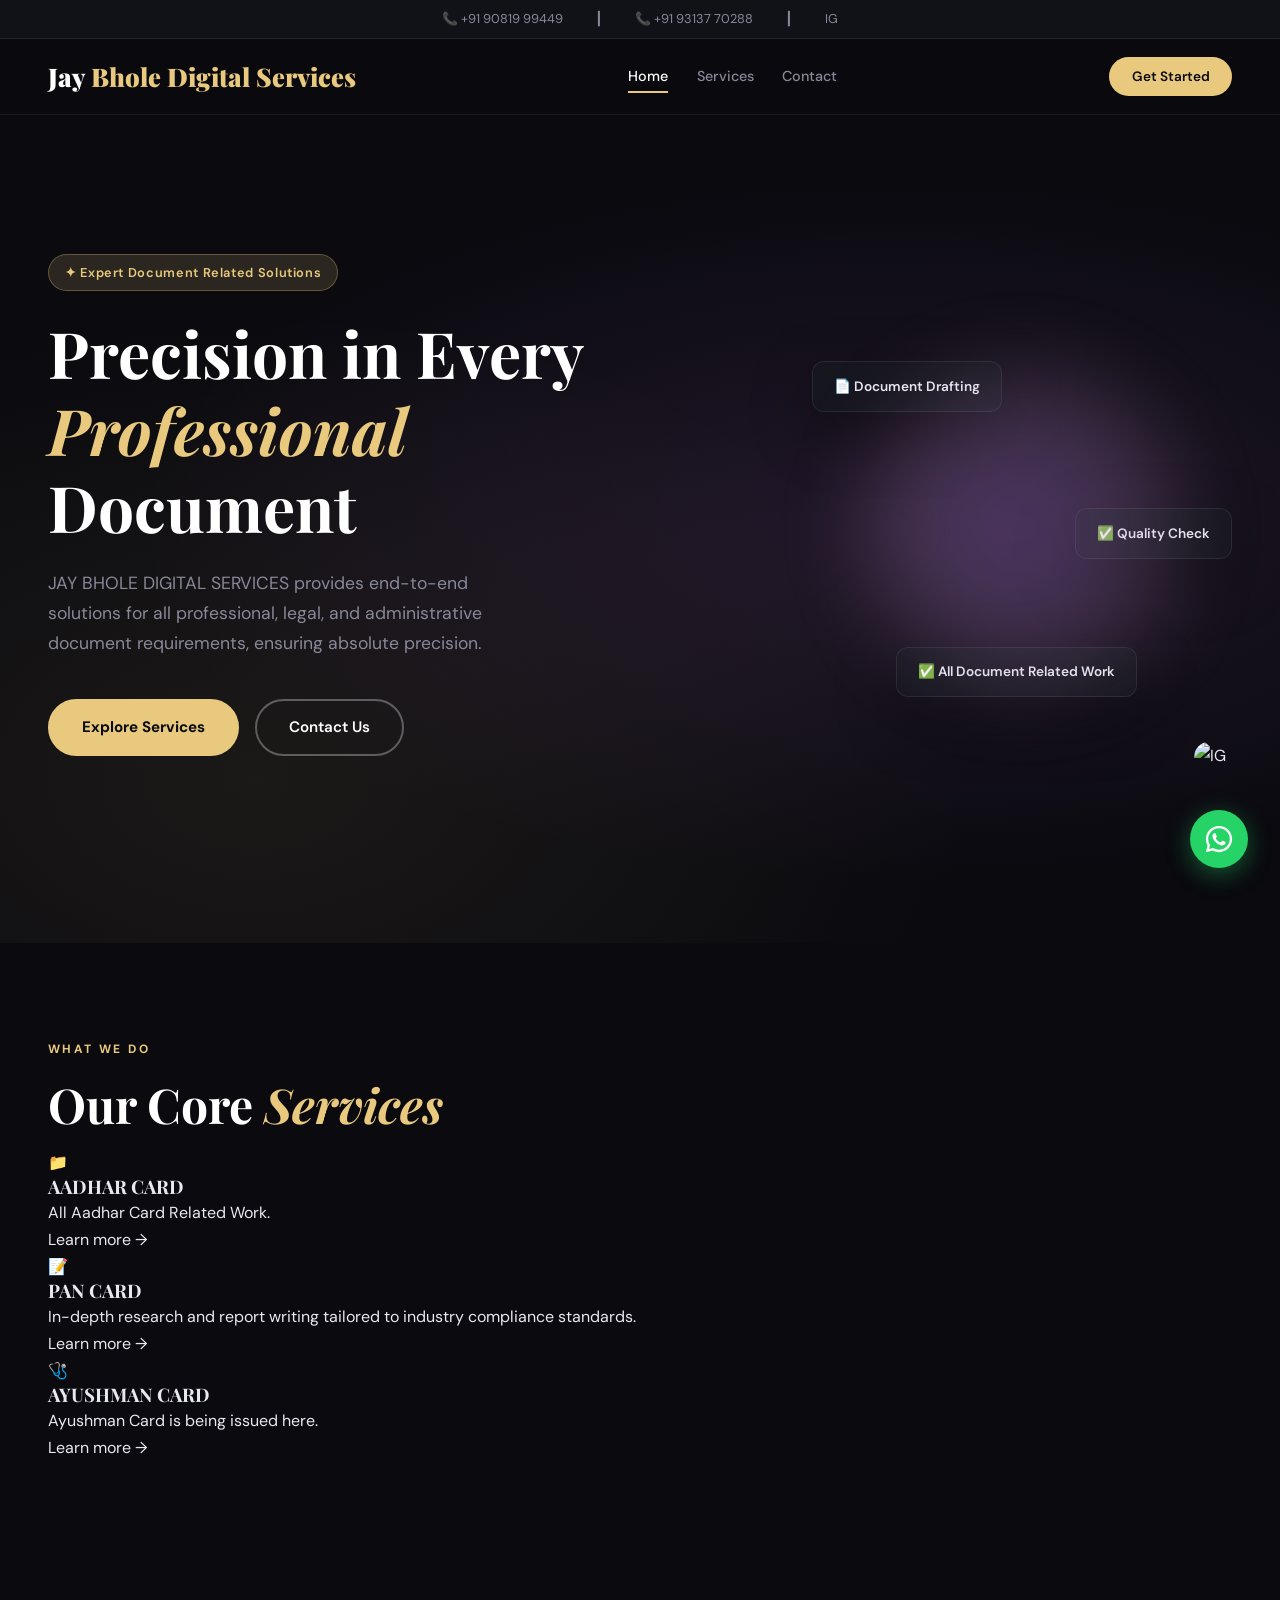
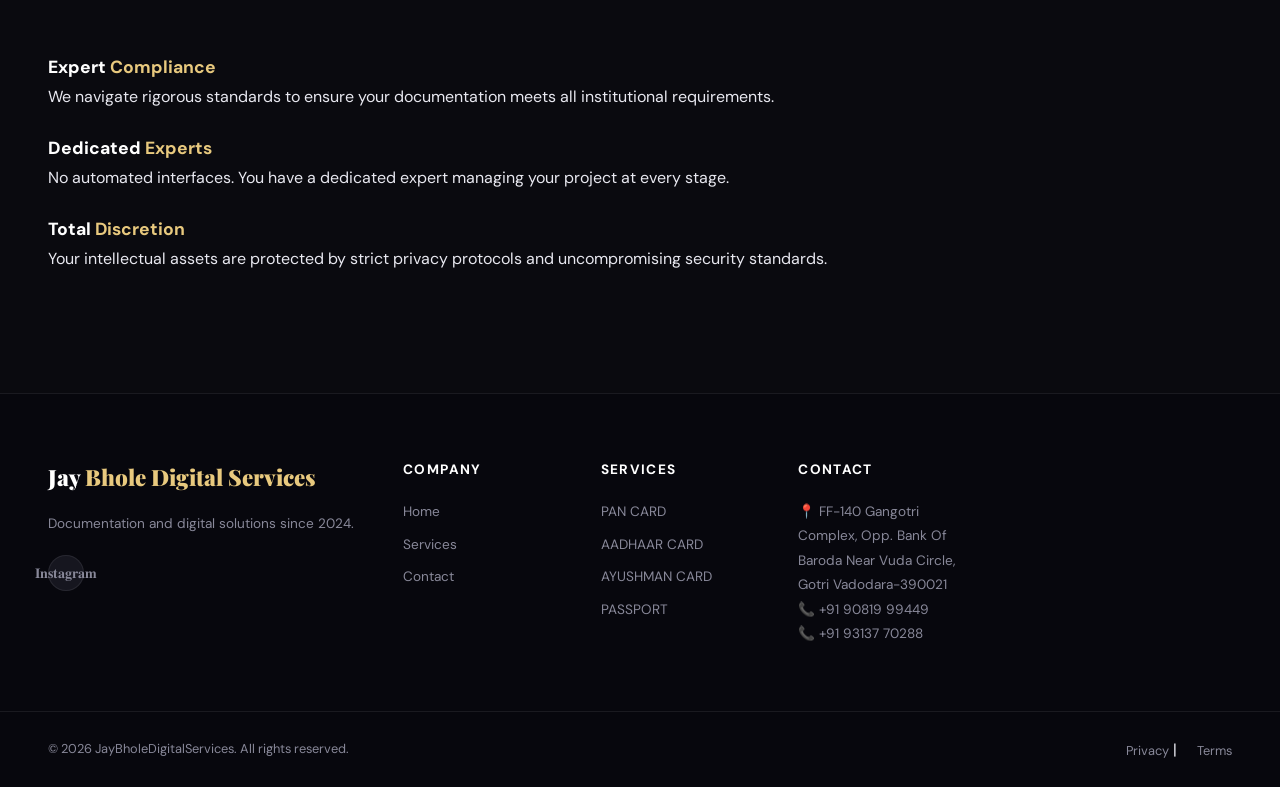
==== commit 52591f23: "Update index.html" ====
--- a/index.html
+++ b/index.html
@@ -1,6 +1,7 @@
 <!DOCTYPE html>
 <html lang="en">
 <head>
+  <meta name="google-site-verification" content="rF6rYkv5fAKKS2-jeDEmhvEdfnohlfmL75yqS_vlyWI" />
   <meta charset="UTF-8" />
   <meta name="viewport" content="width=device-width, initial-scale=1.0"/>
   <title>Jay Bhole Digital Services</title>
--- a/style.css
+++ b/style.css
@@ -1,5 +1,5 @@
 /* =============================================
-   NEXACORE — Global Stylesheet
+   Jay Bhole Digital Services — Global Stylesheet
    ============================================= */
 
 @import url('https://fonts.googleapis.com/css2?family=Playfair+Display:ital,wght@0,700;0,900;1,700&family=DM+Sans:wght@300;400;500;600&display=swap');
@@ -155,41 +155,46 @@
 .section-sub { color: var(--muted); max-width: 520px; margin-bottom: 3rem; }
 
 /* ---- CARDS GRID ---- */
-.cards-grid {
-  display: grid; grid-template-columns: repeat(auto-fill, minmax(280px, 1fr)); gap: 1.5rem;
-}
-.card {
-  background: var(--card-bg); border: 1px solid var(--border); border-radius: var(--radius);
-  padding: 2rem; transition: all 0.3s;
-}
-.card:hover { transform: translateY(-6px); border-color: rgba(232,201,126,0.3); box-shadow: 0 20px 40px rgba(0,0,0,0.4); }
-.card-icon { font-size: 2.2rem; margin-bottom: 1rem; }
-.card h3 { font-size: 1.2rem; color: var(--white); margin-bottom: 0.7rem; }
-.card p { color: var(--muted); font-size: 0.9rem; margin-bottom: 1rem; }
-.card a { color: var(--accent); font-size: 0.85rem; font-weight: 600; }
-.card a:hover { text-decoration: underline; }
-
+/* Container for the service cards */
 .services-detail {
     display: grid;
-    /* This forces exactly 3 columns on desktop */
-    grid-template-columns: repeat(3, 1fr); 
-    gap: 30px; /* Space between the cards */
+    gap: 25px; /* Spacing between cards */
     padding: 2rem 0;
-}
-
-/* Responsiveness: Adjust for smaller screens */
-@media (max-width: 1024px) {
+    
+    /* Default: 2 cards per row (Mobile/Tablet) */
+    grid-template-columns: repeat(2, 1fr); 
+}
+
+/* Desktop: 3 cards per row */
+@media (min-width: 1024px) {
     .services-detail {
-        grid-template-columns: repeat(2, 1fr); /* 2 cards per row on tablets */
+        grid-template-columns: repeat(3, 1fr);
     }
 }
 
-@media (max-width: 768px) {
+/* Optional: Small Mobile adjustment (Single column for very narrow phones) */
+@media (max-width: 480px) {
     .services-detail {
-        grid-template-columns: 1fr; /* 1 card per row on mobile */
+        grid-template-columns: 1fr;
     }
 }
 
+/* Ensure the service block itself looks polished */
+.service-block {
+    background: var(--card-bg); /* Uses your NexaCore variable */
+    border: 1px solid var(--border);
+    padding: 30px;
+    border-radius: var(--radius);
+    transition: transform 0.3s ease, border-color 0.3s ease;
+    display: flex;
+    flex-direction: column;
+    height: 100%; /* Keeps cards same height in a row */
+}
+
+.service-block:hover {
+    transform: translateY(-5px);
+    border-color: var(--accent);
+}
 
 /* ---- WHY US ---- */
 /* Styling for the NexaCore-style bolding in text */
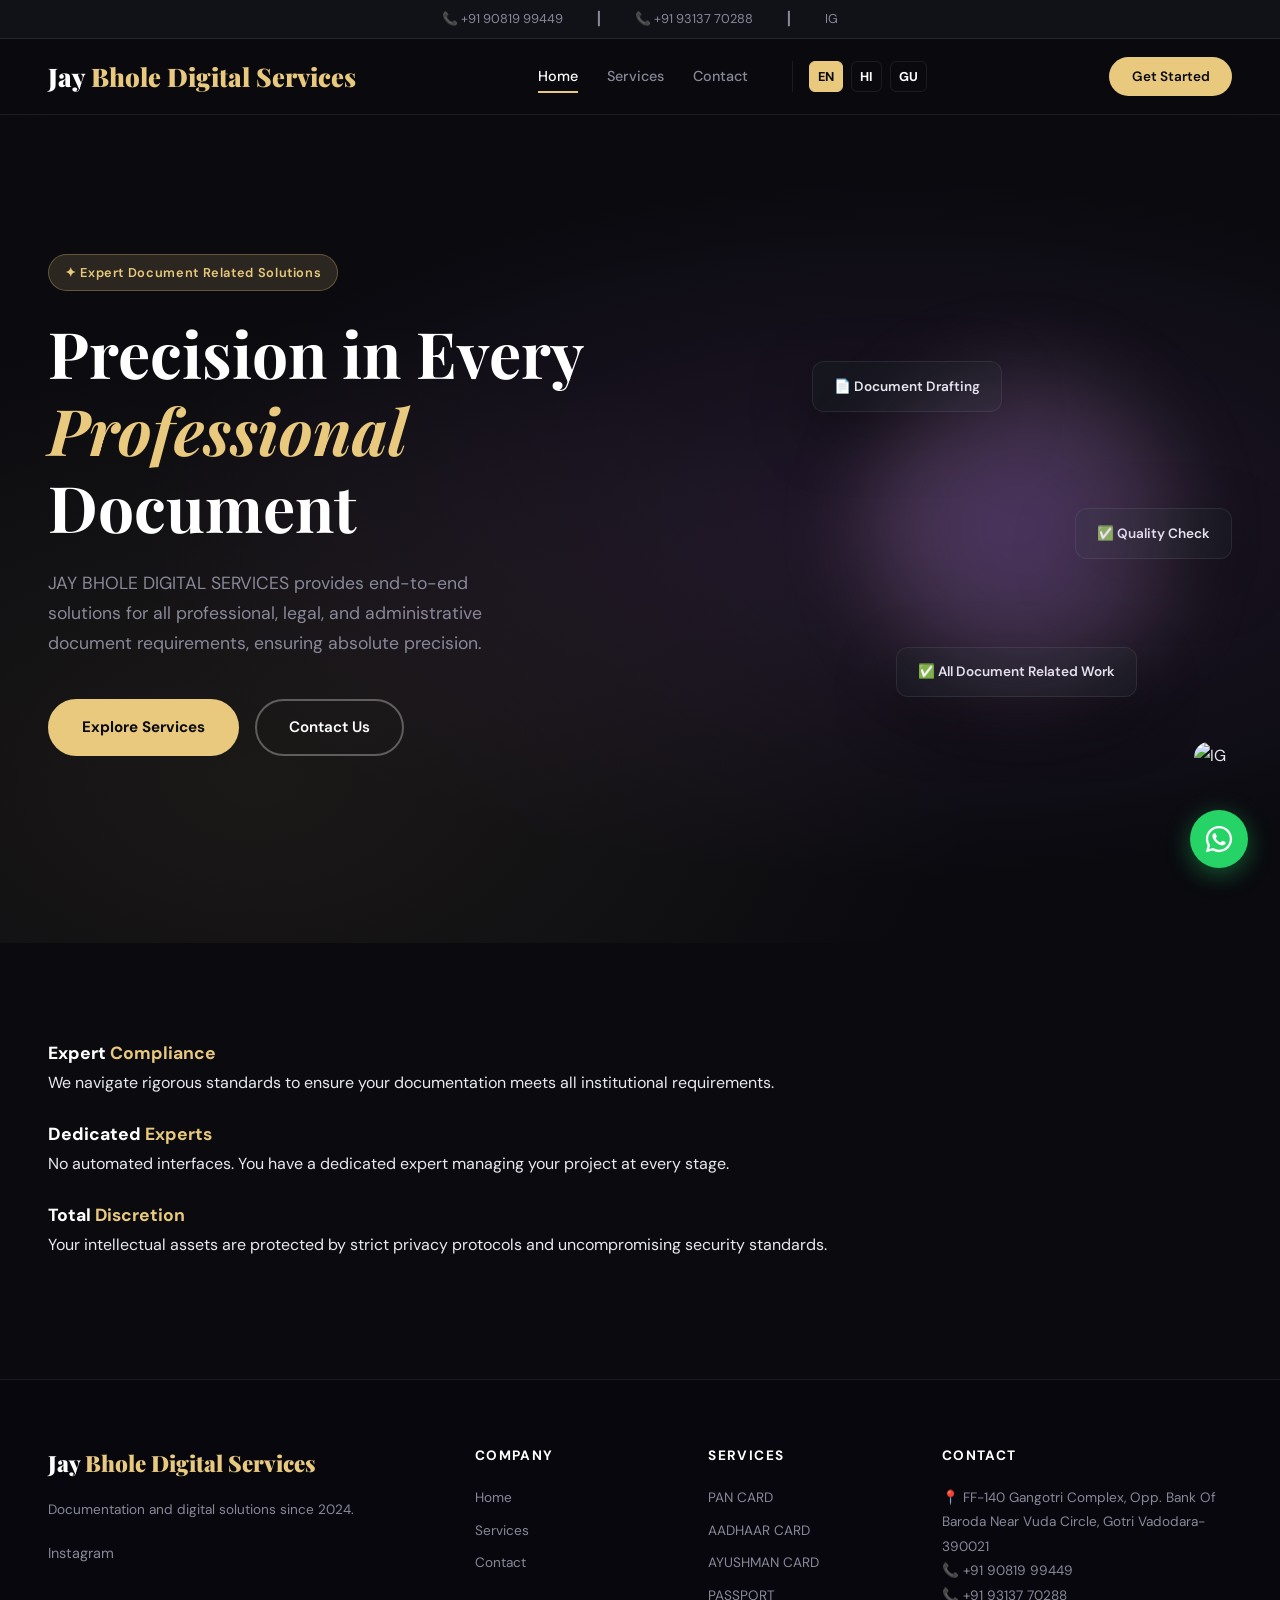
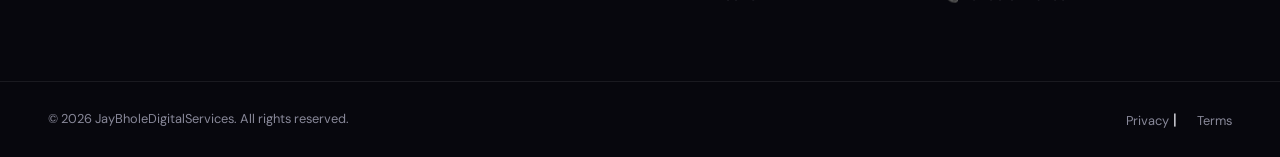
==== commit 076bf30d: "Update index.html" ====
--- a/index.html
+++ b/index.html
@@ -12,30 +12,32 @@
 <body>
 
   <!-- HEADER -->
-  
   <div class="topbar">
-    <span>📞 +91 90819 99449</span> ┃
-    <span>📞 +91 93137 70288</span>┃ 
+    <span>📞 +91 90819 99449</span> ┃ <span>📞 +91 93137 70288</span>┃ 
     <div class="topbar-social">
-    <a href="https://www.instagram.com/jay_bhole_digital_services_/">IG</a>
+      <a href="https://www.instagram.com/jay_bhole_digital_services_/">IG</a>
     </div>
   </div>
 
   <!-- NAVIGATION BAR -->
-  
   <nav class="navbar" id="navbar">
     <a href="index.html" class="logo">Jay <span>Bhole</span><span> Digital</span> <span>Services</span></a>
     <div class="nav-links" id="navLinks">
       <a href="index.html" class="active">Home</a>
       <a href="services.html">Services</a>
       <a href="contact.html">Contact</a>
+      <!-- Language Switcher -->
+      <div class="lang-switcher">
+        <a href="#" class="active-lang">EN</a>
+        <a href="index-hi.html">HI</a>
+        <a href="index-gu.html">GU</a>
+      </div>
     </div>
     <a href="contact.html" class="btn-nav">Get Started</a>
     <button class="hamburger" onclick="toggleMenu()">☰</button>
   </nav>
 
   <!-- HERO SECTION -->
-  
   <section class="hero">
     <div class="hero-bg"></div>
     <div class="hero-content">
@@ -55,46 +57,17 @@
     </div>
   </section>
 
-  <!-- WHAT WE DO -->
-  
-  <section class="section services-preview">
-    <div class="section-label">What We Do</div>
-    <h2 class="section-title">Our Core <em>Services</em></h2>
-    <div class="cards-grid">
-      <div class="card">
-        <div class="card-icon">📁</div>
-        <h3>AADHAR CARD</h3>
-        <p>All Aadhar Card Related Work.</p>
-        <a href="services.html">Learn more →</a>
-      </div>
-      <div class="card">
-        <div class="card-icon">📝</div>
-        <h3>PAN CARD</h3>
-        <p>In-depth research and report writing tailored to industry compliance standards.</p>
-        <a href="services.html">Learn more →</a>
-      </div>
-      <div class="card">
-        <div class="card-icon">🩺</div>
-        <h3>AYUSHMAN CARD</h3>
-        <p>Ayushman Card is being issued here.</p>
-        <a href="services.html">Learn more →</a>
-      </div>
-    </div>
-  </section>
-
   <!-- WHY CHOOSE US -->
   <section class="section why-us">
-<div class="why-point">
-  <p><strong>Expert<span> Compliance</span><br></strong> We navigate rigorous standards to ensure your documentation meets all institutional requirements.</p>
-</div>
-
-<div class="why-point">
-  <p><strong>Dedicated<span> Experts</span><br></strong> No automated interfaces. You have a dedicated expert managing your project at every stage.</p>
-</div>
-
-<div class="why-point">
-  <p><strong>Total<span> Discretion</span><br></strong> Your intellectual assets are protected by strict privacy protocols and uncompromising security standards.</p>
-</div>
+    <div class="why-point">
+      <p><strong>Expert<span> Compliance</span><br></strong> We navigate rigorous standards to ensure your documentation meets all institutional requirements.</p>
+    </div>
+    <div class="why-point">
+      <p><strong>Dedicated<span> Experts</span><br></strong> No automated interfaces. You have a dedicated expert managing your project at every stage.</p>
+    </div>
+    <div class="why-point">
+      <p><strong>Total<span> Discretion</span><br></strong> Your intellectual assets are protected by strict privacy protocols and uncompromising security standards.</p>
+    </div>
   </section>
 
   <!-- FOOTER -->
@@ -104,7 +77,7 @@
         <div class="logo">Jay<span> Bhole</span><span> Digital</span> <span>Services</span></div>
         <p>Documentation and digital solutions since 2024.</p>
         <div class="social-links">
-          <a href="https://www.instagram.com/jay_bhole_digital_services_/">𝐈𝐧𝐬𝐭𝐚𝐠𝐫𝐚𝐦</a>
+          <a href="https://www.instagram.com/jay_bhole_digital_services_/">Instagram</a>
         </div>
       </div>
       <div class="footer-col">
@@ -133,27 +106,14 @@
     </div>
   </footer>
   
-<!-- INSTAGRAM -->
-  
   <a href="https://www.instagram.com/jay_bhole_digital_services_/" class="float-insta" target="_blank">
     <img src="https://upload.wikimedia.org/wikipedia/commons/e/e7/Instagram_logo_2016.svg" alt="IG">
   </a>
-
-  
-  <!-- WHATSAPP -->
-  
   <a href="https://wa.me/919081999449" class="whatsapp-float" target="_blank">
-    <svg viewBox="0 0 32 32" fill="white" width="30" height="30">
-      <path d="M16 2C8.268 2 2 8.268 2 16c0 2.49.655 4.829 1.8 6.85L2 30l7.35-1.775A13.94 13.94 0 0 0 16 30c7.732 0 14-6.268 14-14S23.732 2 16 2zm0 25.5a11.44 11.44 0 0 1-5.82-1.587l-.418-.247-4.36 1.053 1.083-4.243-.272-.435A11.46 11.46 0 0 1 4.5 16C4.5 9.649 9.649 4.5 16 4.5S27.5 9.649 27.5 16 22.351 27.5 16 27.5zm6.29-8.46c-.344-.172-2.036-1.004-2.352-1.118-.316-.115-.546-.172-.776.172-.23.344-.892 1.118-1.093 1.348-.2.23-.402.258-.746.086-.344-.172-1.452-.535-2.768-1.708-1.022-.912-1.713-2.038-1.913-2.382-.2-.344-.021-.53.15-.701.154-.154.344-.402.516-.603.172-.2.23-.344.344-.573.115-.23.057-.43-.029-.603-.086-.172-.776-1.87-1.063-2.56-.28-.672-.564-.58-.776-.59l-.66-.011a1.267 1.267 0 0 0-.918.43c-.316.344-1.207 1.18-1.207 2.876s1.235 3.337 1.407 3.567c.172.23 2.43 3.71 5.886 5.204.823.355 1.466.567 1.967.726.826.263 1.578.226 2.172.137.662-.099 2.036-.832 2.323-1.635.287-.803.287-1.491.2-1.635-.086-.143-.315-.23-.66-.402z"/>
-    </svg>
+    <svg viewBox="0 0 32 32" fill="white" width="30" height="30"><path d="M16 2C8.268 2 2 8.268 2 16c0 2.49.655 4.829 1.8 6.85L2 30l7.35-1.775A13.94 13.94 0 0 0 16 30c7.732 0 14-6.268 14-14S23.732 2 16 2zm0 25.5a11.44 11.44 0 0 1-5.82-1.587l-.418-.247-4.36 1.053 1.083-4.243-.272-.435A11.46 11.46 0 0 1 4.5 16C4.5 9.649 9.649 4.5 16 4.5S27.5 9.649 27.5 16 22.351 27.5 16 27.5zm6.29-8.46c-.344-.172-2.036-1.004-2.352-1.118-.316-.115-.546-.172-.776.172-.23.344-.892 1.118-1.093 1.348-.2.23-.402.258-.746.086-.344-.172-1.452-.535-2.768-1.708-1.022-.912-1.713-2.038-1.913-2.382-.2-.344-.021-.53.15-.701.154-.154.344-.402.516-.603.172-.2.23-.344.344-.573.115-.23.057-.43-.029-.603-.086-.172-.776-1.87-1.063-2.56-.28-.672-.564-.58-.776-.59l-.66-.011a1.267 1.267 0 0 0-.918.43c-.316.344-1.207 1.18-1.207 2.876s1.235 3.337 1.407 3.567c.172.23 2.43 3.71 5.886 5.204.823.355 1.466.567 1.967.726.826.263 1.578.226 2.172.137.662-.099 2.036-.832 2.323-1.635.287-.803.287-1.491.2-1.635-.086-.143-.315-.23-.66-.402z"/></svg>
   </a>
-
-  <!-- BACK TO TOP -->
-  
-  <button class="back-to-top" id  ="backTop" onclick="window.scrollTo({top:0,behavior:'smooth'})">↑</button>
-
+  <button class="back-to-top" id="backTop" onclick="window.scrollTo({top:0,behavior:'smooth'})">↑</button>
 
   <script src="main.js"></script>
-  
 </body>
 </html>
--- a/style.css
+++ b/style.css
@@ -60,11 +60,11 @@
 .navbar.scrolled { padding: 0.6rem 3rem; box-shadow: 0 4px 30px rgba(0,0,0,0.5); }
 .logo { font-family: 'Playfair Display', serif; font-size: 1.6rem; font-weight: 900; color: var(--white); }
 .logo span { color: var(--accent); }
-.nav-links { display: flex; gap: 1.8rem; }
-.nav-links a { font-size: 0.9rem; font-weight: 500; color: var(--muted); transition: color .2s; position: relative; }
-.nav-links a::after { content:''; position:absolute; bottom:-4px; left:0; width:0; height:2px; background:var(--accent); transition:width .3s; }
-.nav-links a:hover, .nav-links a.active { color: var(--white); }
-.nav-links a:hover::after, .nav-links a.active::after { width: 100%; }
+.nav-links { display: flex; align-items: center; gap: 1.8rem; }
+.nav-links > a { font-size: 0.9rem; font-weight: 500; color: var(--muted); transition: color .2s; position: relative; }
+.nav-links > a::after { content:''; position:absolute; bottom:-4px; left:0; width:0; height:2px; background:var(--accent); transition:width .3s; }
+.nav-links > a:hover, .nav-links > a.active { color: var(--white); }
+.nav-links > a:hover::after, .nav-links > a.active::after { width: 100%; }
 .btn-nav {
   background: var(--accent); color: var(--dark);
   padding: 0.5rem 1.4rem; border-radius: 50px;
@@ -73,282 +73,91 @@
 .btn-nav:hover { opacity: 0.85; transform: translateY(-1px); }
 .hamburger { display: none; background: none; border: none; color: var(--white); font-size: 1.5rem; cursor: pointer; }
 
+/* ---- LANGUAGE SWITCHER ---- */
+.lang-switcher {
+  display: flex; gap: 8px; align-items: center; margin-left: 1rem; border-left: 1px solid var(--border); padding-left: 1rem;
+}
+.lang-switcher a {
+  font-size: 0.8rem; font-weight: 700; color: var(--white); border: 1px solid var(--border); padding: 4px 8px; border-radius: 6px; transition: all 0.3s ease;
+}
+.lang-switcher a:hover, .lang-switcher a.active-lang {
+  background: var(--accent); color: var(--dark); border-color: var(--accent);
+}
+
 /* ---- BUTTONS ---- */
-.btn-primary {
-  display: inline-block;
-  background: var(--accent); color: var(--dark);
-  padding: 0.85rem 2rem; border-radius: 50px;
-  font-weight: 700; font-size: 0.95rem; transition: all .2s;
-  border: 2px solid var(--accent);
-}
+.btn-primary { display: inline-block; background: var(--accent); color: var(--dark); padding: 0.85rem 2rem; border-radius: 50px; font-weight: 700; font-size: 0.95rem; transition: all .2s; border: 2px solid var(--accent); }
 .btn-primary:hover { background: transparent; color: var(--accent); transform: translateY(-2px); }
-
-.btn-outline {
-  display: inline-block;
-  background: transparent; color: var(--white);
-  padding: 0.85rem 2rem; border-radius: 50px;
-  font-weight: 600; font-size: 0.95rem;
-  border: 2px solid rgba(255,255,255,0.3); transition: all .2s;
-}
+.btn-outline { display: inline-block; background: transparent; color: var(--white); padding: 0.85rem 2rem; border-radius: 50px; font-weight: 600; font-size: 0.95rem; border: 2px solid rgba(255,255,255,0.3); transition: all .2s; }
 .btn-outline:hover { border-color: var(--accent); color: var(--accent); transform: translateY(-2px); }
 
 /* ---- HERO ---- */
-.hero {
-  min-height: 92vh; display: flex; align-items: center; justify-content: space-between;
-  padding: 5rem 3rem;
-  position: relative; overflow: hidden;
-  gap: 3rem;
-}
-.hero-bg {
-  position: absolute; inset: 0; z-index: 0;
-  background: radial-gradient(ellipse at 70% 50%, rgba(200,120,240,0.12) 0%, transparent 60%),
-              radial-gradient(ellipse at 20% 80%, rgba(232,201,126,0.08) 0%, transparent 50%);
-}
+.hero { min-height: 92vh; display: flex; align-items: center; justify-content: space-between; padding: 5rem 3rem; position: relative; overflow: hidden; gap: 3rem; }
+.hero-bg { position: absolute; inset: 0; z-index: 0; background: radial-gradient(ellipse at 70% 50%, rgba(200,120,240,0.12) 0%, transparent 60%), radial-gradient(ellipse at 20% 80%, rgba(232,201,126,0.08) 0%, transparent 50%); }
 .hero-content { position: relative; z-index: 1; max-width: 600px; }
-.badge {
-  display: inline-block; background: rgba(232,201,126,0.15); color: var(--accent);
-  border: 1px solid rgba(232,201,126,0.3); padding: 0.4rem 1rem; border-radius: 50px;
-  font-size: 0.8rem; font-weight: 600; margin-bottom: 1.5rem; letter-spacing: 0.05em;
-}
+.badge { display: inline-block; background: rgba(232,201,126,0.15); color: var(--accent); border: 1px solid rgba(232,201,126,0.3); padding: 0.4rem 1rem; border-radius: 50px; font-size: 0.8rem; font-weight: 600; margin-bottom: 1.5rem; letter-spacing: 0.05em; }
 .hero h1 { font-size: clamp(2.5rem, 5vw, 4rem); color: var(--white); margin-bottom: 1.5rem; }
 .hero p { font-size: 1.1rem; color: var(--muted); margin-bottom: 2.5rem; max-width: 480px; }
 .hero-btns { display: flex; gap: 1rem; flex-wrap: wrap; margin-bottom: 3rem; }
-.hero-stats { display: flex; gap: 2.5rem; }
-.hero-stats div { display: flex; flex-direction: column; }
-.hero-stats strong { font-size: 1.8rem; font-family: 'Playfair Display', serif; color: var(--accent); }
-.hero-stats span { font-size: 0.8rem; color: var(--muted); }
-
 .hero-visual { position: relative; z-index: 1; flex: 1; max-width: 420px; height: 420px; }
-.hero-orb {
-  width: 320px; height: 320px; border-radius: 50%;
-  background: radial-gradient(circle, rgba(192,132,252,0.3), rgba(232,201,126,0.1));
-  position: absolute; top: 50%; left: 50%; transform: translate(-50%,-50%);
-  filter: blur(40px); animation: pulse 4s ease-in-out infinite alternate;
-}
+.hero-orb { width: 320px; height: 320px; border-radius: 50%; background: radial-gradient(circle, rgba(192,132,252,0.3), rgba(232,201,126,0.1)); position: absolute; top: 50%; left: 50%; transform: translate(-50%,-50%); filter: blur(40px); animation: pulse 4s ease-in-out infinite alternate; }
 @keyframes pulse { from { transform: translate(-50%,-50%) scale(1); } to { transform: translate(-50%,-50%) scale(1.15); } }
-
-.hero-card {
-  position: absolute; background: var(--card-bg); border: 1px solid var(--border);
-  padding: 0.8rem 1.3rem; border-radius: 12px; font-size: 0.85rem; font-weight: 600;
-  backdrop-filter: blur(10px); box-shadow: var(--shadow);
-  animation: float 3s ease-in-out infinite;
-}
+.hero-card { position: absolute; background: var(--card-bg); border: 1px solid var(--border); padding: 0.8rem 1.3rem; border-radius: 12px; font-size: 0.85rem; font-weight: 600; backdrop-filter: blur(10px); box-shadow: var(--shadow); animation: float 3s ease-in-out infinite; }
 .hero-card.card1 { top: 10%; left: 0; animation-delay: 0s; }
 .hero-card.card2 { top: 45%; right: 0; animation-delay: 0.8s; }
 .hero-card.card3 { bottom: 10%; left: 20%; animation-delay: 1.5s; }
 @keyframes float { 0%,100% { transform: translateY(0); } 50% { transform: translateY(-12px); } }
 
-/* ---- TRUSTED ---- */
-.trusted {
-  background: var(--dark2); border-top: 1px solid var(--border); border-bottom: 1px solid var(--border);
-  padding: 2.5rem 3rem; text-align: center;
-}
-.trusted p { color: var(--muted); font-size: 0.85rem; margin-bottom: 1.5rem; letter-spacing: 0.1em; text-transform: uppercase; }
-.trust-logos { display: flex; justify-content: center; gap: 3rem; flex-wrap: wrap; }
-.trust-logos span { font-family: 'Playfair Display', serif; font-weight: 700; color: rgba(255,255,255,0.2); font-size: 1rem; letter-spacing: 0.15em; transition: color .3s; cursor: default; }
-.trust-logos span:hover { color: var(--accent); }
-
-/* ---- SECTIONS ---- */
+/* ---- SECTIONS & CARDS ---- */
 .section { padding: 6rem 3rem; }
 .section-label { font-size: 0.75rem; font-weight: 700; letter-spacing: 0.2em; text-transform: uppercase; color: var(--accent); margin-bottom: 1rem; }
 .section-title { font-size: clamp(2rem, 4vw, 3rem); color: var(--white); margin-bottom: 1rem; }
-.section-sub { color: var(--muted); max-width: 520px; margin-bottom: 3rem; }
-
-/* ---- CARDS GRID ---- */
-/* Container for the service cards */
-.services-detail {
-    display: grid;
-    gap: 25px; /* Spacing between cards */
-    padding: 2rem 0;
-    
-    /* Default: 2 cards per row (Mobile/Tablet) */
-    grid-template-columns: repeat(2, 1fr); 
-}
-
-/* Desktop: 3 cards per row */
-@media (min-width: 1024px) {
-    .services-detail {
-        grid-template-columns: repeat(3, 1fr);
-    }
-}
-
-/* Optional: Small Mobile adjustment (Single column for very narrow phones) */
-@media (max-width: 480px) {
-    .services-detail {
-        grid-template-columns: 1fr;
-    }
-}
-
-/* Ensure the service block itself looks polished */
-.service-block {
-    background: var(--card-bg); /* Uses your NexaCore variable */
-    border: 1px solid var(--border);
-    padding: 30px;
-    border-radius: var(--radius);
-    transition: transform 0.3s ease, border-color 0.3s ease;
-    display: flex;
-    flex-direction: column;
-    height: 100%; /* Keeps cards same height in a row */
-}
-
-.service-block:hover {
-    transform: translateY(-5px);
-    border-color: var(--accent);
-}
-
-/* ---- WHY US ---- */
-/* Styling for the NexaCore-style bolding in text */
-.why-point p strong {
-    font-weight: 800;
-    color: var(--white); /* Keeps the first part white/bold */
-    font-size: 1.1rem;   /* Makes it stand out slightly */
-}
-
-.why-point p span {
-    color: var(--accent); /* This is your gold/green NexaCore color */
-    font-weight: 700;
-    text-transform: capitalize; /* Optional: ensures it looks neat */
-}
-
-/* Adds some spacing between the points */
-.why-point {
-    margin-bottom: 1.5rem;
-}
-
-
-
-
-/* ---- CTA BANNER ---- */
-.cta-banner {
-  background: linear-gradient(135deg, #1a0533, #2d1057);
-  border-top: 1px solid rgba(192,132,252,0.2); border-bottom: 1px solid rgba(192,132,252,0.2);
-  padding: 5rem 3rem; text-align: center;
-}
+.services-detail { display: grid; gap: 25px; padding: 2rem 0; grid-template-columns: repeat(2, 1fr); }
+@media (min-width: 1024px) { .services-detail { grid-template-columns: repeat(3, 1fr); } }
+@media (max-width: 480px) { .services-detail { grid-template-columns: 1fr; } }
+.service-block { background: var(--card-bg); border: 1px solid var(--border); padding: 30px; border-radius: var(--radius); transition: transform 0.3s ease, border-color 0.3s ease; display: flex; flex-direction: column; height: 100%; }
+.service-block:hover { transform: translateY(-5px); border-color: var(--accent); }
+.service-block h3 { font-size: 1.4rem; color: var(--white); margin-bottom: 1rem; }
+.service-block p { color: var(--muted); font-size: 0.9rem; margin-bottom: 1.2rem; }
+.why-point p strong { font-weight: 800; color: var(--white); font-size: 1.1rem; }
+.why-point p span { color: var(--accent); font-weight: 700; text-transform: capitalize; }
+.why-point { margin-bottom: 1.5rem; }
+
+/* ---- CTA BANNER & FOOTER ---- */
+.cta-banner { background: linear-gradient(135deg, #1a0533, #2d1057); border-top: 1px solid rgba(192,132,252,0.2); border-bottom: 1px solid rgba(192,132,252,0.2); padding: 5rem 3rem; text-align: center; }
 .cta-banner h2 { font-size: clamp(1.8rem, 3vw, 2.8rem); color: var(--white); margin-bottom: 1rem; }
 .cta-banner p { color: var(--muted); margin-bottom: 2rem; }
-
-
-/* ---- FOOTER ---- */
 .footer { background: #07070d; border-top: 1px solid var(--border); }
-.footer-top { display: grid; grid-template-columns: 2fr 1fr 1fr 1fr 1.5fr; gap: 2.5rem; padding: 4rem 3rem; }
+.footer-top { display: grid; grid-template-columns: 2fr 1fr 1fr 1.5fr; gap: 2.5rem; padding: 4rem 3rem; }
 .footer-col .logo { font-size: 1.4rem; margin-bottom: 1rem; display: block; }
 .footer-col p { color: var(--muted); font-size: 0.85rem; line-height: 1.8; }
 .footer-col h4 { font-size: 0.85rem; font-weight: 700; letter-spacing: 0.1em; text-transform: uppercase; color: var(--white); margin-bottom: 1.2rem; }
 .footer-col a { display: block; color: var(--muted); font-size: 0.85rem; margin-bottom: 0.6rem; transition: color .2s; }
 .footer-col a:hover { color: var(--accent); }
 .social-links { display: flex; gap: 0.8rem; margin-top: 1.2rem; }
-.social-links a { width: 36px; height: 36px; background: var(--card-bg); border: 1px solid var(--border); border-radius: 50%; display: flex; align-items: center; justify-content: center; font-size: 0.9rem; transition: all .2s; }
-.social-links a:hover { border-color: var(--accent); transform: translateY(-2px); }
+.social-links a { color: var(--muted); text-decoration: none; font-size: 0.9rem; transition: color .2s; }
+.social-links a:hover { color: var(--accent); }
 .footer-bottom { border-top: 1px solid var(--border); padding: 1.5rem 3rem; display: flex; justify-content: space-between; align-items: center; }
 .footer-bottom p, .footer-bottom a { color: var(--muted); font-size: 0.8rem; }
 .footer-bottom a { margin-left: 1rem; }
 .footer-bottom a:hover { color: var(--accent); }
 
-/* ---- WHATSAPP FLOAT ---- */
-.whatsapp-float {
-  position: fixed; 
-  bottom: 2rem; /* 32px */
-  right: 2rem; 
-  z-index: 9999;
-  width: 58px; 
-  height: 58px; 
-  background: #25D366; 
-  border-radius: 50%;
-  display: flex; 
-  align-items: center; 
-  justify-content: center;
-  box-shadow: 0 6px 25px rgba(37,211,102,0.4); 
-  transition: all 0.3s;
-  animation: whatsappBounce 2s infinite;
-}
-
-
-
-/* ---- BACK TO TOP ---- */
-.back-to-top {
-  position: fixed; bottom: 6.5rem; right: 2.2rem; z-index: 9999;
-  width: 42px; height: 42px; background: var(--card-bg); border: 1px solid var(--border);
-  color: var(--white); border-radius: 50%; font-size: 1rem; cursor: pointer;
-  display: none; align-items: center; justify-content: center; transition: all .2s;
-}
+/* ---- WHATSAPP & INSTA FLOAT ---- */
+.whatsapp-float { position: fixed; bottom: 2rem; right: 2rem; z-index: 9999; width: 58px; height: 58px; background: #25D366; border-radius: 50%; display: flex; align-items: center; justify-content: center; box-shadow: 0 6px 25px rgba(37,211,102,0.4); transition: all 0.3s; animation: whatsappBounce 2s infinite; }
+.float-insta{ position: fixed; width: 54px; height: 54px; bottom: 6.5rem; right: 2rem; border-radius:50%; display: flex; align-items: center; justify-content: center; z-index: 9999; transition: all 0.3s ease; animation: whatsappBounce 2s infinite; }
+.float-insta img { width: 100%; height: 100%; object-fit: contain; border-radius: 15px; }
+.float-insta:hover, .whatsapp-float:hover { transform: scale(1.1); animation: none; }
+@keyframes whatsappBounce { 0%,100% { transform: translateY(0); } 50% { transform: translateY(-5px); } }
+.back-to-top { position: fixed; bottom: 6.5rem; right: 2.2rem; z-index: 9999; width: 42px; height: 42px; background: var(--card-bg); border: 1px solid var(--border); color: var(--white); border-radius: 50%; font-size: 1rem; cursor: pointer; display: none; align-items: center; justify-content: center; transition: all .2s; }
 .back-to-top.show { display: flex; }
 .back-to-top:hover { background: var(--accent); color: var(--dark); border-color: var(--accent); }
 
-/* ---- Back to Top Center ---- */
-.back-to-top-center {
-    position: fixed;
-    bottom: 30px; /* Distance from bottom */
-    left: 50%;
-    transform: translateX(-50%) translateY(100px); /* Hidden by default */
-    
-    background: var(--card-bg);
-    color: var(--white);
-    border: 1px solid var(--border);
-    padding: 12px 24px;
-    border-radius: 50px; /* Pill shape */
-    font-family: 'DM Sans', sans-serif;
-    font-weight: 600;
-    font-size: 0.9rem;
-    cursor: pointer;
-    z-index: 999;
-    transition: all 0.4s cubic-bezier(0.175, 0.885, 0.32, 1.275);
-    display: flex;
-    align-items: center;
-    gap: 8px;
-    box-shadow: var(--shadow);
-    opacity: 0;
-}
-
-/* Make the arrow bold/accented */
-.back-to-top-center span {
-    color: var(--accent);
-    font-size: 1.2rem;
-}
-
-/* Show class (Triggered by main.js) */
-.back-to-top-center.show {
-    transform: translateX(-50%) translateY(0);
-    opacity: 1;
-}
-
-.back-to-top-center:hover {
-    background: var(--accent);
-    color: var(--dark);
-    border-color: var(--accent);
-}
-
-.back-to-top-center:hover span {
-    color: var(--dark);
-}
-
-/* Mobile Adjustment: Move it up slightly if it overlaps floating buttons */
-@media (max-width: 768px) {
-    .back-to-top-center {
-        bottom: 20px;
-        padding: 10px 20px;
-    }
-}
-
-
-/* ---- PAGE HERO (inner pages) ---- */
-.page-hero {
-  padding: 7rem 3rem 4rem; text-align: center;
-  background: radial-gradient(ellipse at center, rgba(192,132,252,0.1) 0%, transparent 70%);
-  border-bottom: 1px solid var(--border);
-}
+/* ---- INNER PAGES (Hero, Breadcrumb, Contact) ---- */
+.page-hero { padding: 7rem 3rem 4rem; text-align: center; background: radial-gradient(ellipse at center, rgba(192,132,252,0.1) 0%, transparent 70%); border-bottom: 1px solid var(--border); }
 .page-hero .badge { margin-bottom: 1rem; }
 .page-hero h1 { font-size: clamp(2rem, 4vw, 3.5rem); color: var(--white); margin-bottom: 1rem; }
 .page-hero p { color: var(--muted); font-size: 1.05rem; max-width: 560px; margin: 0 auto; }
-
-/* ---- BREADCRUMB ---- */
 .breadcrumb { padding: 1rem 3rem; background: var(--dark2); border-bottom: 1px solid var(--border); font-size: 0.8rem; color: var(--muted); }
 .breadcrumb a { color: var(--accent); }
-
-
-
-
-
-/* ---- CONTACT ---- */
 .contact-grid { display: grid; grid-template-columns: 1fr 1.5fr; gap: 3rem; }
 .contact-info { display: flex; flex-direction: column; gap: 1.5rem; }
 .contact-item { display: flex; gap: 1rem; align-items: flex-start; }
@@ -359,117 +168,33 @@
 .form-row { display: grid; grid-template-columns: 1fr 1fr; gap: 1rem; }
 .form-group { display: flex; flex-direction: column; gap: 0.4rem; }
 .form-group label { font-size: 0.8rem; font-weight: 600; color: var(--muted); text-transform: uppercase; letter-spacing: 0.05em; }
-.form-group input, .form-group textarea, .form-group select {
-  padding: 0.9rem 1.2rem; background: var(--card-bg); border: 1px solid var(--border);
-  border-radius: 10px; color: var(--white); font-family: 'DM Sans', sans-serif;
-  font-size: 0.9rem; outline: none; transition: border-color .2s;
-}
+.form-group input, .form-group textarea, .form-group select { padding: 0.9rem 1.2rem; background: var(--card-bg); border: 1px solid var(--border); border-radius: 10px; color: var(--white); font-family: 'DM Sans', sans-serif; font-size: 0.9rem; outline: none; transition: border-color .2s; }
 .form-group input:focus, .form-group textarea:focus, .form-group select:focus { border-color: var(--accent); }
 .form-group textarea { min-height: 140px; resize: vertical; }
 .form-group select option { background: var(--dark); }
 .form-submit { background: var(--accent); color: var(--dark); padding: 1rem 2.5rem; border: none; border-radius: 50px; font-weight: 700; font-size: 1rem; cursor: pointer; transition: all .2s; width: fit-content; }
 .form-submit:hover { opacity: 0.85; transform: translateY(-2px); }
-.map-embed { margin-top: 2rem; border-radius: var(--radius); overflow: hidden; border: 1px solid var(--border); background: var(--card-bg); height: 220px; display: flex; align-items: center; justify-content: center; color: var(--muted); font-size: 0.9rem; }
-
-
-
-
-
-/* ---- SERVICES PAGE ---- */
-.services-detail { display: grid; grid-template-columns: 1fr 1fr; gap: 2rem; }
-.service-block { background: var(--card-bg); border: 1px solid var(--border); border-radius: var(--radius); padding: 2.5rem; transition: all 0.3s; }
-.service-block:hover { border-color: rgba(232,201,126,0.3); transform: translateY(-4px); }
-.service-block .svc-icon { font-size: 2.5rem; margin-bottom: 1.2rem; }
-.service-block h3 { font-size: 1.4rem; color: var(--white); margin-bottom: 1rem; }
-.service-block p { color: var(--muted); font-size: 0.9rem; margin-bottom: 1.2rem; }
-.service-block ul { list-style: none; display: flex; flex-direction: column; gap: 0.5rem; }
-.service-block ul li { font-size: 0.85rem; color: var(--text); padding-left: 1.2rem; position: relative; }
-.service-block ul li::before { content: '→'; position: absolute; left: 0; color: var(--accent); }
-
-
-
-
-/* ---- PRIVACY / TERMS ---- */
-.legal-content { max-width: 800px; margin: 0 auto; }
-.legal-content h2 { color: var(--white); font-size: 1.5rem; margin: 2rem 0 1rem; }
-.legal-content p { color: var(--muted); font-size: 0.92rem; margin-bottom: 1rem; }
-.legal-content ul { list-style: disc; padding-left: 1.5rem; color: var(--muted); font-size: 0.92rem; margin-bottom: 1rem; }
-.legal-content ul li { margin-bottom: 0.4rem; }
-
-/* ---- COOKIE BANNER ---- */
-.cookie-banner {
-  position: fixed; bottom: 0; left: 0; right: 0; z-index: 9998;
-  background: var(--dark2); border-top: 1px solid var(--border);
-  padding: 1.2rem 3rem; display: flex; align-items: center; justify-content: space-between; gap: 1.5rem;
-  flex-wrap: wrap; font-size: 0.85rem; color: var(--muted);
-}
-.cookie-banner a { color: var(--accent); }
-.cookie-btns { display: flex; gap: 0.8rem; }
-.cookie-accept { background: var(--accent); color: var(--dark); padding: 0.5rem 1.3rem; border-radius: 50px; border: none; font-weight: 700; cursor: pointer; font-size: 0.85rem; }
-.cookie-decline { background: transparent; color: var(--muted); padding: 0.5rem 1.3rem; border-radius: 50px; border: 1px solid var(--border); cursor: pointer; font-size: 0.85rem; }
-
-
-
+.map-container iframe { width: 100%; height: 250px; border-radius: 12px; }
 
 /* ---- RESPONSIVE ---- */
 @media (max-width: 1024px) {
   .footer-top { grid-template-columns: 1fr 1fr; }
-  .about-story, .contact-grid, .blog-full-grid { grid-template-columns: 1fr; }
-  .why-us { flex-direction: column; }
-  .services-detail { grid-template-columns: 1fr; }
-  .milestones { grid-template-columns: repeat(2,1fr); }
-}
-
+  .contact-grid { grid-template-columns: 1fr; }
+}
 @media (max-width: 768px) {
   .navbar { padding: 1rem 1.5rem; }
-  .nav-links { display: none; flex-direction: column; position: absolute; top: 100%; left: 0; right: 0; background: var(--dark2); padding: 1.5rem; border-bottom: 1px solid var(--border); gap: 1.2rem; }
+  .nav-links { display: none; flex-direction: column; align-items: flex-start; position: absolute; top: 100%; left: 0; right: 0; background: var(--dark2); padding: 1.5rem; border-bottom: 1px solid var(--border); gap: 1.2rem; }
   .nav-links.open { display: flex; }
+  .lang-switcher { border-left: none; margin-left: 0; padding-left: 0; border-top: 1px solid var(--border); padding-top: 1rem; margin-top: 0.5rem; width: 100%; justify-content: flex-start; }
   .hamburger { display: block; }
   .btn-nav { display: none; }
   .hero { flex-direction: column; padding: 4rem 1.5rem; text-align: center; }
   .hero-visual { display: none; }
   .hero-btns { justify-content: center; }
-  .hero-stats { justify-content: center; }
   .section { padding: 4rem 1.5rem; }
   .cta-banner { padding: 3rem 1.5rem; }
   .footer-top { grid-template-columns: 1fr; padding: 2.5rem 1.5rem; }
   .footer-bottom { flex-direction: column; gap: 0.5rem; text-align: center; padding: 1.2rem 1.5rem; }
-  .cookie-banner { padding: 1rem 1.5rem; }
   .topbar { display: none; }
-  .trusted { padding: 2rem 1.5rem; }
-  .trust-logos { gap: 1.5rem; }
   .form-row { grid-template-columns: 1fr; }
-  .blog-post-card { flex-direction: column; }
-  .job-card { flex-direction: column; align-items: flex-start; gap: 1rem; }
-}
-
-/* ---- Instagram Float---- */
-.float-insta{
-  position: fixed;
-  width: 54px; 
-  height: 54px;
-  /* Increase bottom to 6.5rem so it sits above the 2rem WhatsApp button */
-  bottom: 6.5rem; 
-  right: 2rem; 
-  border-radius:50%;
-  background-color: transparent; 
-  display: flex;
-  align-items: center;
-  justify-content: center;
-  z-index: 9999; /* Ensure z-index matches or exceeds WhatsApp */
-  transition: all 0.3s ease;
-  animation: whatsappBounce 2s infinite;
-}
-
-.float-insta img {
-  width: 100%;
-  height: 100%;
-  object-fit: contain;
-  border-radius: 15px;
-}
-
-/* Updated Hover to prevent animation glitching */
-.float-insta:hover, .whatsapp-float:hover {
-  transform: scale(1.1);
-  animation: none; /* Stops bouncing when you hover to make clicking easier */
-}
+}
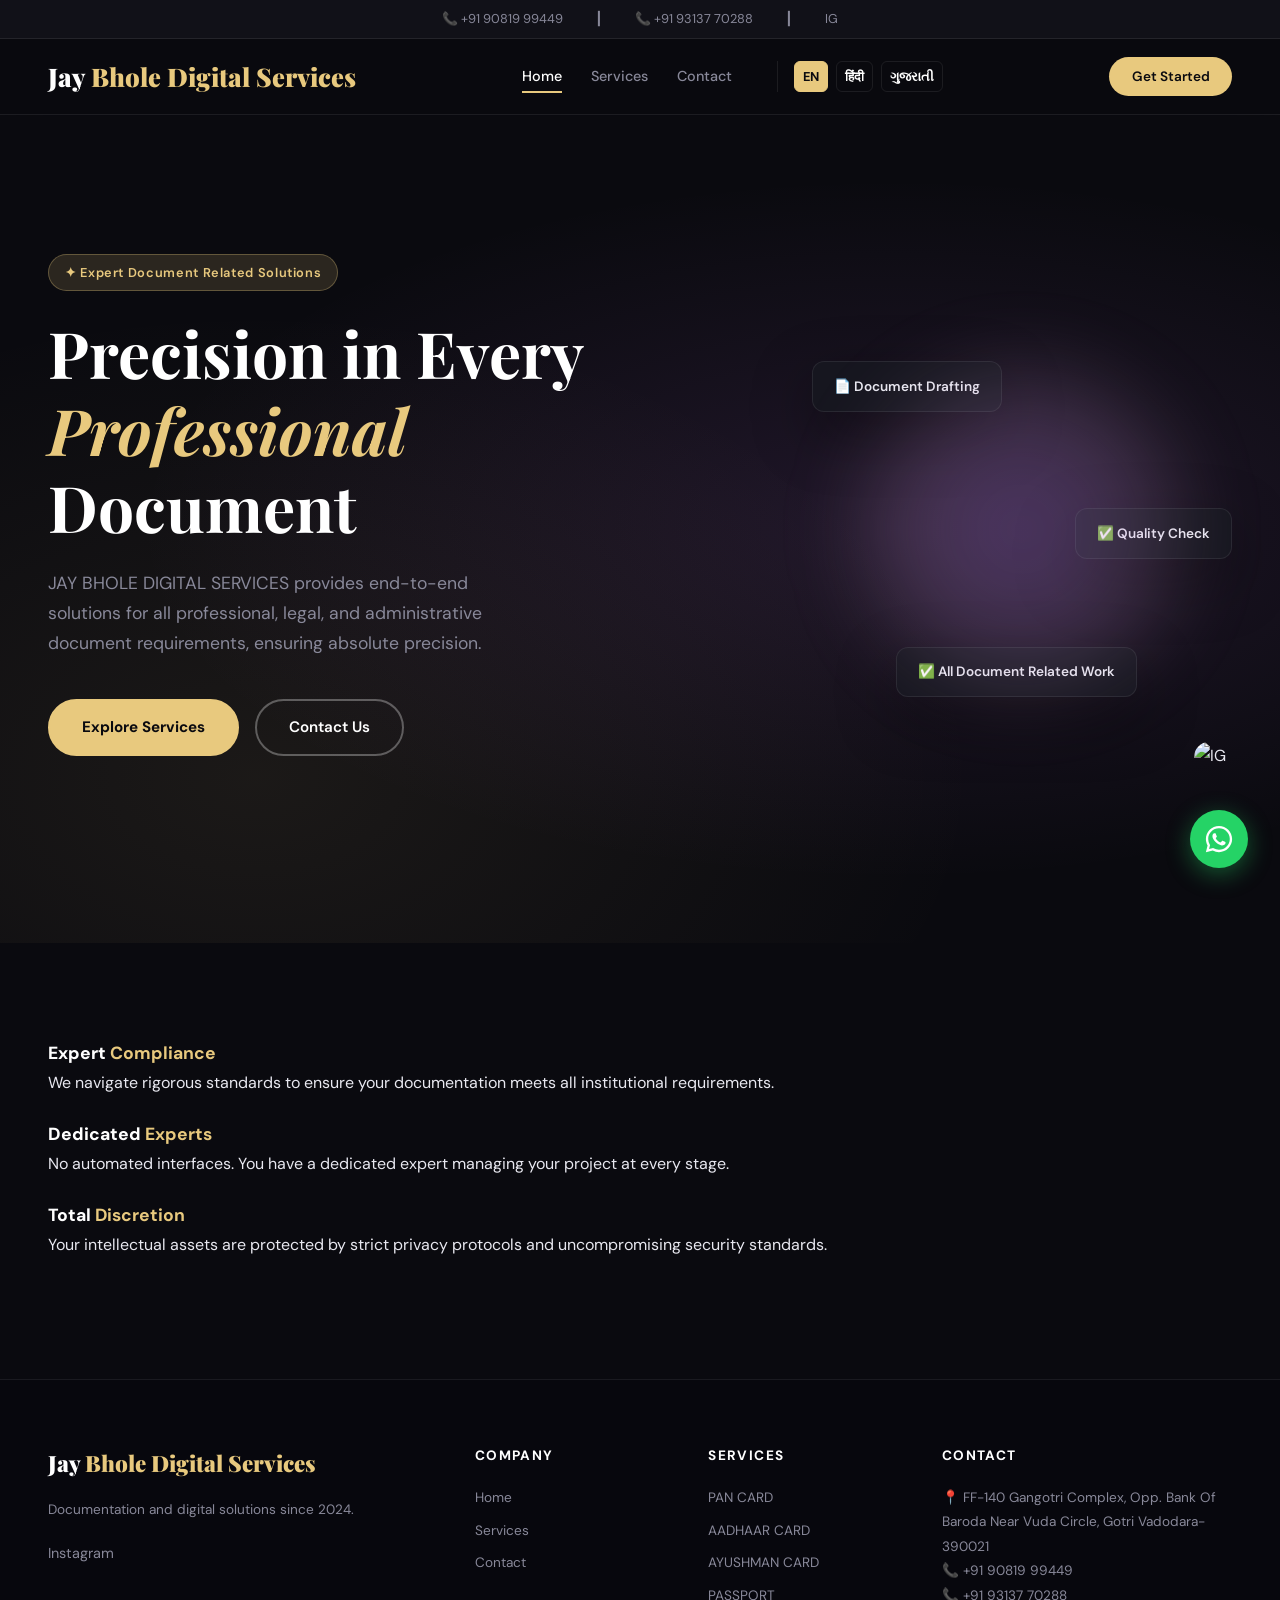
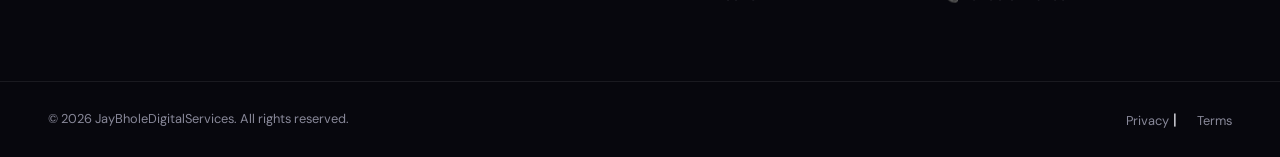
==== commit 4fba0eff: "Update index.html" ====
--- a/index.html
+++ b/index.html
@@ -29,8 +29,8 @@
       <!-- Language Switcher -->
       <div class="lang-switcher">
         <a href="#" class="active-lang">EN</a>
-        <a href="index-hi.html">HI</a>
-        <a href="index-gu.html">GU</a>
+        <a href="index-hi.html">हिंदी</a>
+        <a href="index-gu.html">ગુજરાતી</a>
       </div>
     </div>
     <a href="contact.html" class="btn-nav">Get Started</a>
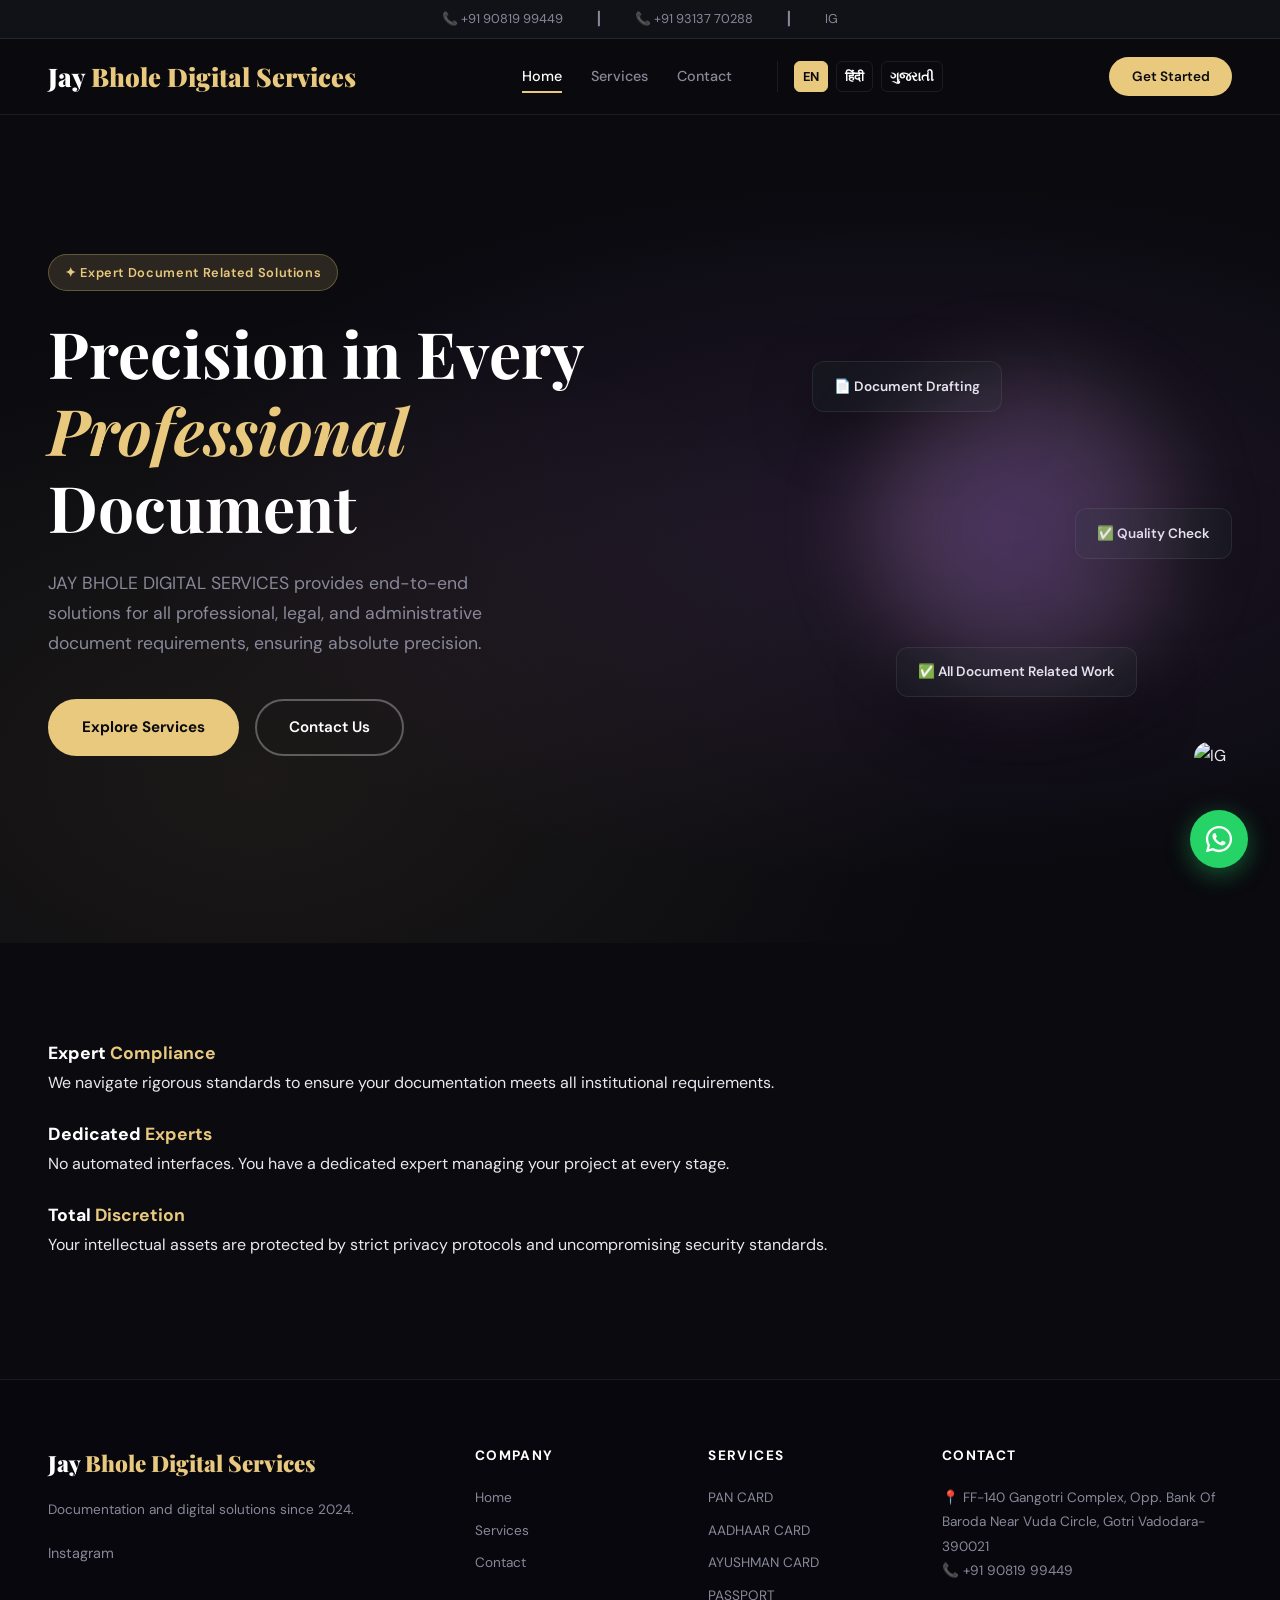
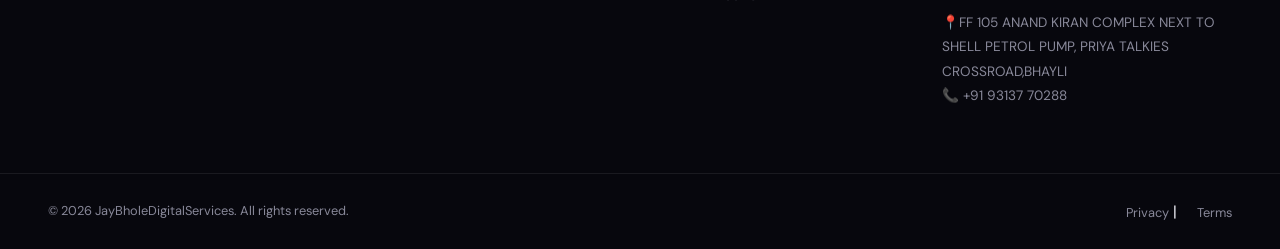
==== commit 86fab26a: "Update index.html" ====
--- a/index.html
+++ b/index.html
@@ -26,6 +26,7 @@
       <a href="index.html" class="active">Home</a>
       <a href="services.html">Services</a>
       <a href="contact.html">Contact</a>
+      
       <!-- Language Switcher -->
       <div class="lang-switcher">
         <a href="#" class="active-lang">EN</a>
@@ -95,8 +96,9 @@
       </div>
       <div class="footer-col">
         <h4>Contact</h4>
-        <p>📍 FF-140 Gangotri Complex, Opp. Bank Of Baroda Near Vuda Circle, Gotri Vadodara-390021</p>
-        <p>📞 +91 90819 99449</p>
+        <p>📍 FF-140 Gangotri Complex, Opp. Bank Of Baroda Near Vuda Circle, Gotri Vadodara-390021</p> 
+        <p>📞 +91 90819 99449</p><br>
+        <p>📍FF 105 ANAND KIRAN COMPLEX NEXT TO SHELL PETROL PUMP, PRIYA TALKIES CROSSROAD,BHAYLI</p>
         <p>📞 +91 93137 70288</p>
       </div>
     </div>
